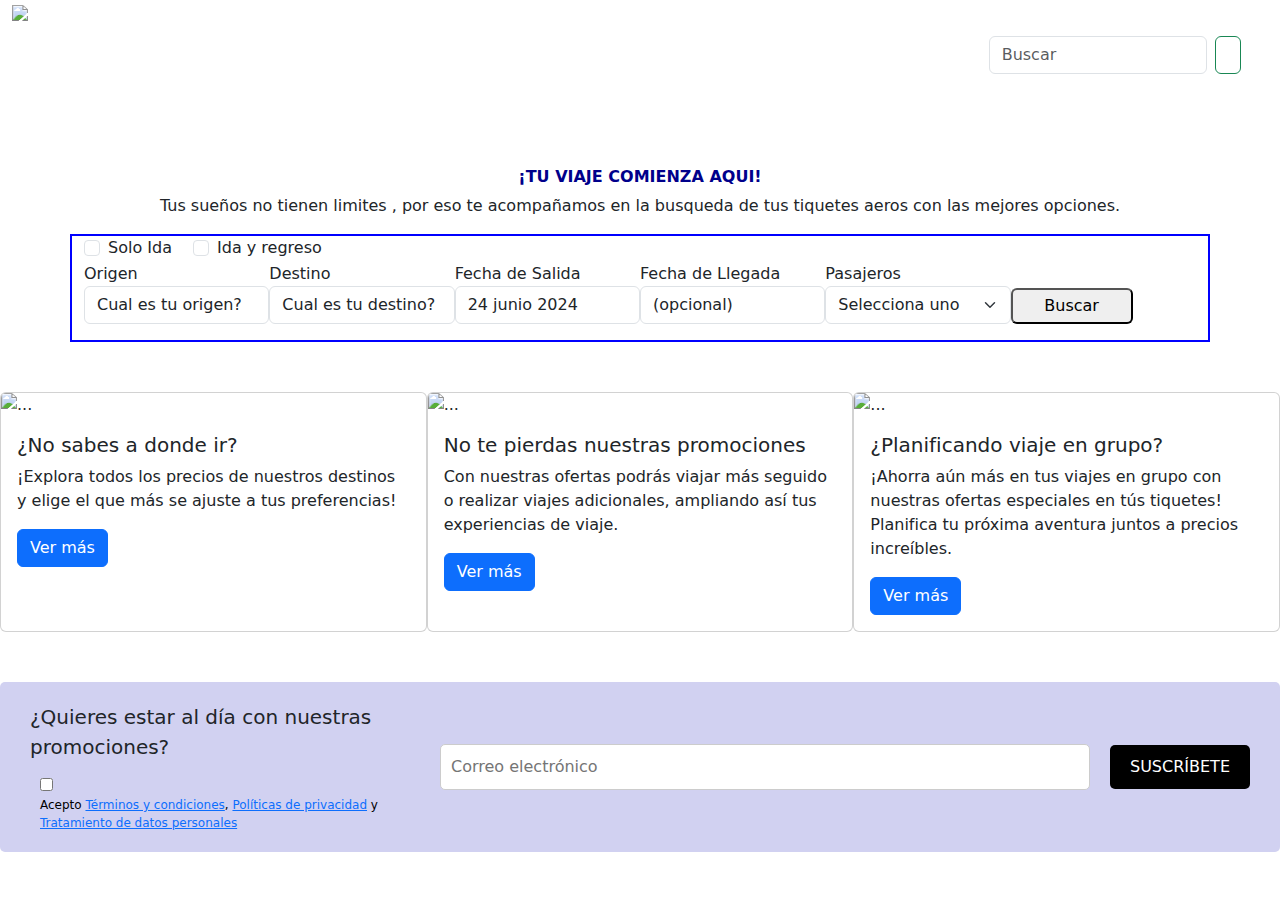
==== index.html @ 4f11251a "Merge branch 'main' of https://github.com/happytraveler-com/maquetaci-n" ====
<!DOCTYPE html>
<html lang="es">

<head>
    <meta charset="UTF-8">
    <meta name="viewport" content="width=device-width, initial-scale=1.0">
    <title>HAPPY TRAVELER</title>

    <!--link de los estilos-->
    <link rel="stylesheet" href="/css/style.css">

    <!--link de las librerias-->
    <!--Bootstrap-->
    <link href="https://cdn.jsdelivr.net/npm/bootstrap@5.3.3/dist/css/bootstrap.min.css" rel="stylesheet" integrity="sha384-QWTKZyjpPEjISv5WaRU9OFeRpok6YctnYmDr5pNlyT2bRjXh0JMhjY6hW+ALEwIH" crossorigin="anonymous">
    

</head>

<body>
    <!--inicio de banner Andrew-->
    <div class="container-fluid">
        <header>
            <div class="row  bgg-image">
                <div class="col-4">
                    <img src="/images/logo.jpeg" class="imgedit">
                </div>
                <div class="col-8">
                    <form class="d-flex form2-edit">
                        <input class="form-control me-sm-2 " type="text" placeholder="Buscar" />
                        <button class="btn btn-outline-success  my-2 my-sm-0" type="submit">
                            <i class="fa-solid fa-magnifying-glass btn-edit2"></i>
                        </button>
                    </form>
                    <nav class="navbar navbar-expand-sm navbar-dark ">
                         <div class="collapse navbar-collapse  form-edit3   " id="collapsibleNavId">
                            <ul class="navbar-nav me-auto mt-2 mt-lg-0">
                                <li class="nav-item linktext-edit ">
                                    <a class="nav-link   active" href="index.html">Inicio</a>
                                    
                                </li>
                                <li class="nav-item linktext-edit">
                                    <a class="nav-link " href="#">Contactanos</a>
                                    
                                </li>
                                <li class="nav-item linktext-edit">
                                    <a class="nav-link " href="#">Quienes somos?</a>
                                    
                                </li>
                                <li class="nav-item dropdown">
                                    <a class="nav-link dropdown-toggle   " href="#" id="dropdownId"
                                        data-bs-toggle="dropdown" aria-haspopup="true"
                                        aria-expanded="false" style="color: white;">Iniciar Sesion</a>
                                    <div class="dropdown-menu" aria-labelledby="dropdownId">
                                        <a class="dropdown-item" href="#">Iniciar</a>
                                        <a class="dropdown-item" href="#">Crear cuenta</a>
                                    </div>
                                </li>
                            </ul>
                            </div>
                    </nav>
                 </div>
             </div>
            </header>
            <div class="row text-center">
                <div class="col-12">
                    <h6 class="edit">¡TU VIAJE COMIENZA AQUI!</h3>
                        <p>Tus sueños no tienen limites , por eso te acompañamos en la busqueda de tus tiquetes aeros
                            con las mejores opciones.
                        </p>
            </div>
            </div>
            <div class="container">
                <div class="row bg-boxes">
                    <div class="col-12  ">
                        <div class="form-check form-check-inline">
                            <input id="my-input" class="form-check-input" type="checkbox" name="" value="true">
                            <label for="my-input" class="form-check-label">Solo Ida</label>
                            </div>
                            <div class="form-check form-check-inline">
                                <input id="my-input" class="form-check-input" type="checkbox" name="" value="true">
                                <label for="my-input" class="form-check-label">Ida y regreso</label>
                                </div>
                                  
                                   <div class="form-edit">
                                    <div class="form-group  col-2">
                                        <label for="my-select">Origen</label>
                                        <select id="my-select" class="form-control" name="">
                                            <option>Cual es tu origen?</option>
                                            <option>Bogota</option>
                                            <option>Medellin</option>
    
                                        </select>
                                    </div>
                                    <div class="form-group  col-2">
                                        <label for="my-select">Destino</label>
                                        <select id="my-select" class="form-control" name="">
                                            <option>Cual es tu destino?</option>
                                            <option>New York</option>
                                            <option>Spain</option>
                                            <option>Moscu</option>
                                        </select>
                                    </div>
                                    <div class="form-group  col-2">
                                        <label for="my-select">Fecha de Salida</label>
                                           <select id="my-select" class="form-control" name="">
                                               <option>24 junio 2024</option>
                                             </select>
                                       </div>
                                       <div class="form-group  col-2">
                                           <label for="my-select">Fecha de Llegada</label>
                                           <select id="my-select" class="form-control" name="">
                                               <option>(opcional)</option>         
                                           </select>
                                       </div>
                   
                                   
                                   
                                      <div class="mb-3 col-sm-2">  
                                        <label for="" class="form-group">Pasajeros</label>
                                        <select
                                            class="form-select"
                                            name=""
                                            id=""
                                        >
                                            <option selected>Selecciona uno</option>
                                            <option value="">2</option>
                                            <option value="">3</option>
                                            <option value="">4</option>
                                        </select>
                                      </div>
                                      
                                       <button type="submit" class="btn-primary btn-edit"> Buscar </button>
                                      


                                   </div>
                                    
                                 
                                
                                
                                 
                            </div>
                </div>
                
                   
                        
                        
                 
                
                
            </div>
              
            
           
    </div>

  


    
    <!--Fin de banner Andrew-->





    


    <!--cards de promos -->
    <div class="promos_cards d-flex justify-content-center" >
        <div class="card" style="width: 30rem;">
            <img src="images/indecisos.jpg" class="card-img-top" alt="...">
            <div class="card-body">
              <h5 class="card-title">¿No sabes a donde ir?</h5>
              <p class="card-text">¡Explora todos los precios de nuestros destinos y elige el que más se ajuste a tus preferencias!</p>
              <a href="#" class="btn btn-primary">Ver más</a>
            </div>
            
        </div>
        <div class="card" style="width: 30rem;">
            <img src="images/promos.jpg" class="card-img-top" alt="...">
            <div class="card-body">
              <h5 class="card-title">No te pierdas nuestras promociones</h5>
              <p class="card-text">Con nuestras ofertas podrás viajar más seguido o realizar viajes adicionales, ampliando así tus experiencias de viaje.</p>
              <a href="#" class="btn btn-primary">Ver más</a>
            </div>
        </div>
        <div class="card"  style="width: 30rem;">
            <img src="images/grupos.jpg" class="card-img-top" alt="...">
            <div class="card-body">
              <h5 class="card-title">¿Planificando viaje en grupo?</h5>
              <p class="card-text">¡Ahorra aún más en tus viajes en grupo con nuestras ofertas especiales en tús tiquetes! Planifica tu próxima aventura juntos a precios increíbles.</p>
              <a href="#" class="btn btn-primary">Ver más</a>
            </div>
        </div>
    </div>
    <!--fin de cards promos-->

    <!--inicio de suscripción-->
    <div>
        <div class="subscription-container">
            <div>
                <p class="parrafo">¿Quieres estar al día con nuestras promociones?</p>
                <div class="terms">
                    <input type="checkbox" id="terms">
                    <label for="terms">Acepto <a href="#">Términos y condiciones</a>, <a href="#">Políticas de privacidad</a> y <a href="#">Tratamiento de datos personales</a></label>
                </div>
            </div>
            <div>
                <input type="email" placeholder="Correo electrónico">
            </div>
            <div>
                <button>SUSCRÍBETE</button>
            </div>
        </div>
        
    </div>
    <!--fin de suscripción-->













    
    





    <!--inicio de footer EVA-->
    <Footer>
        
    </Footer>
    <!--fin de footer EVA-->


    <!--inicio de archivos de JS-->
    <script src="/js/script.js"></script>
    <script src="https://cdn.jsdelivr.net/npm/bootstrap@5.3.3/dist/js/bootstrap.bundle.min.js" integrity="sha384-YvpcrYf0tY3lHB60NNkmXc5s9fDVZLESaAA55NDzOxhy9GkcIdslK1eN7N6jIeHz" crossorigin="anonymous"></script>

    <!--fin de archivos de JS-->
</body>

</html>
---- css/style.css ----
/*estilos del body Rudy*/
   
body{
        background-color: #BBCAFF;
    }
/*estilos del body Rudy*/

/*estilos de las promociones y suscripciones Rudy*/
.promos_cards{
    margin-top: 50px;
    margin-bottom: 10px;
}
.bgg-image {
    background-image: url(../images/bgfirstpartt.png);
    background-repeat: no-repeat;
    background-size: 100%;
    
    
}

.imgedit {
    max-width: 100%;
    height: 63%;
}

.edit {
    color: darkblue;
    font-weight: bolder;
    margin-top: 37px;
}

.form-edit {
 display: flex;
 flex-direction: row;
 
} 

.bg-boxes{
   background-color: rgb(255, 255, 255);
   border:  2px solid blue;
}

.btn-edit  {
    width: 122px;
    height: 36px;
    margin-top: 26px;
    border-radius: 6px;
}

.form2-edit {
    width: 252px;
    margin-left: 550px;
    margin-top: 36px;
}

.form-edit3 {
    margin-left: 332px;
}

.linktext-edit ::first-line{
    color: rgb(255, 255, 255);
}

.btn-edit2{
    color: white;
}



/*estilos del contenedor de suscripción Rudy*/
.subscription-container {
    background-color: #d1d1f1;
    padding: 20px;
    border-radius: 5px;
    display: flex;
    align-items: center;
    justify-content: space-between;
    width: 100%;
    margin-top: 50px;
    margin-bottom: 50px;
}
.subscription-container div {
    margin: 0 10px;
}
.parrafo{
    font-size: 20px;
}
.subscription-container input[type="email"] {
    padding: 10px;
    border: 1px solid #ccc;
    border-radius: 5px;
    width: 650px;
}
.subscription-container button {
    padding: 10px 20px;
    background-color: #000;
    color: #fff;
    border: none;
    border-radius: 5px;
    cursor: pointer;
}
.subscription-container button:hover {
    background-color: #444;
}
.terms {
    font-size: 12px;
    color: #000;
}
/*fin estilos del contenedor de suscripción Rudy*/
/*estilos de las promociones y suscripciones Rudy*/
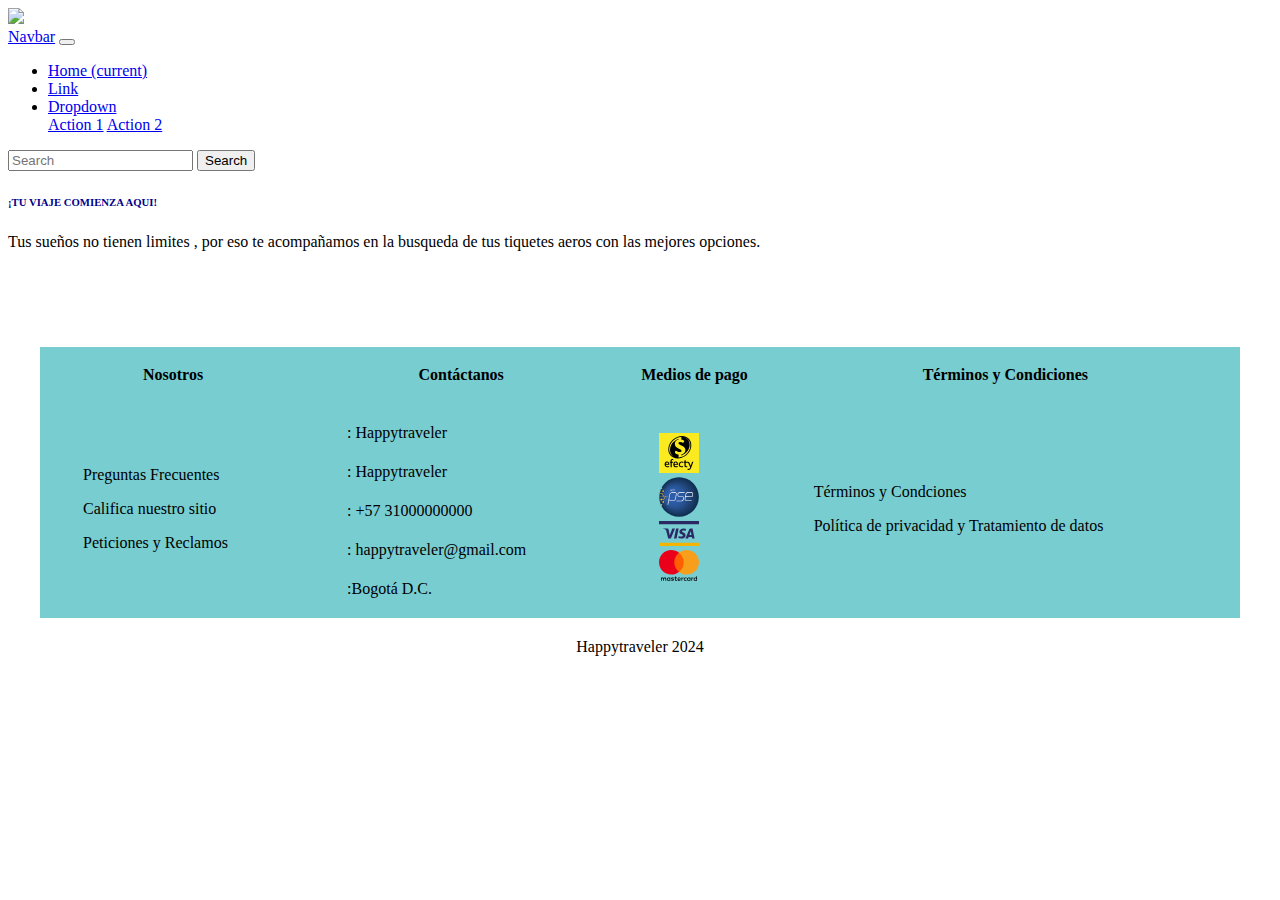
==== commit 02806711: "creacion del footer" ====
--- a/index.html
+++ b/index.html
@@ -7,13 +7,17 @@
     <title>HAPPY TRAVELER</title>
 
     <!--link de los estilos-->
-    <link rel="stylesheet" href="/css/style.css">
+    <link rel="stylesheet" href="./css/style.css">
+   
 
     <!--link de las librerias-->
-    <!--Bootstrap-->
-    <link href="https://cdn.jsdelivr.net/npm/bootstrap@5.3.3/dist/css/bootstrap.min.css" rel="stylesheet" integrity="sha384-QWTKZyjpPEjISv5WaRU9OFeRpok6YctnYmDr5pNlyT2bRjXh0JMhjY6hW+ALEwIH" crossorigin="anonymous">
-    
-
+    <link href="https://cdn.jsdelivr.net/npm/bootstrap@5.0.2/dist/css/bootstrap.min.css" rel="stylesheet"
+        integrity="sha384-EVSTQN3/azprG1Anm3QDgpJLIm9Nao0Yz1ztcQTwFspd3yD65VohhpuuCOmLASjC" crossorigin="anonymous">
+    <script src="https://cdn.jsdelivr.net/npm/bootstrap@5.0.2/dist/js/bootstrap.bundle.min.js"
+        integrity="sha384-MrcW6ZMFYlzcLA8Nl+NtUVF0sA7MsXsP1UyJoMp4YLEuNSfAP+JcXn/tWtIaxVXM"
+        crossorigin="anonymous">
+    </script>
+    <script src="https://kit.fontawesome.com/4c67889bee.js" crossorigin="anonymous"></script>
 </head>
 
 <body>
@@ -25,38 +29,38 @@
                     <img src="/images/logo.jpeg" class="imgedit">
                 </div>
                 <div class="col-8">
-                    <form class="d-flex form2-edit">
-                        <input class="form-control me-sm-2 " type="text" placeholder="Buscar" />
-                        <button class="btn btn-outline-success  my-2 my-sm-0" type="submit">
-                            <i class="fa-solid fa-magnifying-glass btn-edit2"></i>
-                        </button>
-                    </form>
-                    <nav class="navbar navbar-expand-sm navbar-dark ">
-                         <div class="collapse navbar-collapse  form-edit3   " id="collapsibleNavId">
+                    <nav class="navbar navbar-expand-sm navbar-dark" style=`
+                        background-color: $ {3: #e3f2fd;}`>
+                        <a class="navbar-brand" href="#">Navbar</a>
+                        <button class="navbar-toggler d-lg-none" type="button" data-bs-toggle="collapse"
+                            data-bs-target="#collapsibleNavId" aria-controls="collapsibleNavId" aria-expanded="false"
+                            aria-label="Toggle navigation"></button>
+                        <div class="collapse navbar-collapse" id="collapsibleNavId">
                             <ul class="navbar-nav me-auto mt-2 mt-lg-0">
-                                <li class="nav-item linktext-edit ">
-                                    <a class="nav-link   active" href="index.html">Inicio</a>
-                                    
+                                <li class="nav-item">
+                                    <a class="nav-link active" href="#" aria-current="page">Home <span
+                                            class="visually-hidden">(current)</span></a>
                                 </li>
-                                <li class="nav-item linktext-edit">
-                                    <a class="nav-link " href="#">Contactanos</a>
-                                    
-                                </li>
-                                <li class="nav-item linktext-edit">
-                                    <a class="nav-link " href="#">Quienes somos?</a>
-                                    
+                                <li class="nav-item">
+                                    <a class="nav-link" href="#">Link</a>
                                 </li>
                                 <li class="nav-item dropdown">
-                                    <a class="nav-link dropdown-toggle   " href="#" id="dropdownId"
+                                    <a class="nav-link dropdown-toggle" href="#" id="dropdownId"
                                         data-bs-toggle="dropdown" aria-haspopup="true"
-                                        aria-expanded="false" style="color: white;">Iniciar Sesion</a>
+                                        aria-expanded="false">Dropdown</a>
                                     <div class="dropdown-menu" aria-labelledby="dropdownId">
-                                        <a class="dropdown-item" href="#">Iniciar</a>
-                                        <a class="dropdown-item" href="#">Crear cuenta</a>
+                                        <a class="dropdown-item" href="#">Action 1</a>
+                                        <a class="dropdown-item" href="#">Action 2</a>
                                     </div>
                                 </li>
                             </ul>
-                            </div>
+                            <form class="d-flex my-2 my-lg-0">
+                                <input class="form-control me-sm-2" type="text" placeholder="Search" />
+                                <button class="btn btn-outline-success my-2 my-sm-0" type="submit">
+                                    Search
+                                </button>
+                            </form>
+                        </div>
                     </nav>
                  </div>
              </div>
@@ -67,96 +71,16 @@
                         <p>Tus sueños no tienen limites , por eso te acompañamos en la busqueda de tus tiquetes aeros
                             con las mejores opciones.
                         </p>
+                </div>
             </div>
+            <div class="row">
+                <div class="col-5">
+
+                </div>
+                <div class="col-4"></div>
+                <div class="col-3"></div>
             </div>
-            <div class="container">
-                <div class="row bg-boxes">
-                    <div class="col-12  ">
-                        <div class="form-check form-check-inline">
-                            <input id="my-input" class="form-check-input" type="checkbox" name="" value="true">
-                            <label for="my-input" class="form-check-label">Solo Ida</label>
-                            </div>
-                            <div class="form-check form-check-inline">
-                                <input id="my-input" class="form-check-input" type="checkbox" name="" value="true">
-                                <label for="my-input" class="form-check-label">Ida y regreso</label>
-                                </div>
-                                  
-                                   <div class="form-edit">
-                                    <div class="form-group  col-2">
-                                        <label for="my-select">Origen</label>
-                                        <select id="my-select" class="form-control" name="">
-                                            <option>Cual es tu origen?</option>
-                                            <option>Bogota</option>
-                                            <option>Medellin</option>
-    
-                                        </select>
-                                    </div>
-                                    <div class="form-group  col-2">
-                                        <label for="my-select">Destino</label>
-                                        <select id="my-select" class="form-control" name="">
-                                            <option>Cual es tu destino?</option>
-                                            <option>New York</option>
-                                            <option>Spain</option>
-                                            <option>Moscu</option>
-                                        </select>
-                                    </div>
-                                    <div class="form-group  col-2">
-                                        <label for="my-select">Fecha de Salida</label>
-                                           <select id="my-select" class="form-control" name="">
-                                               <option>24 junio 2024</option>
-                                             </select>
-                                       </div>
-                                       <div class="form-group  col-2">
-                                           <label for="my-select">Fecha de Llegada</label>
-                                           <select id="my-select" class="form-control" name="">
-                                               <option>(opcional)</option>         
-                                           </select>
-                                       </div>
-                   
-                                   
-                                   
-                                      <div class="mb-3 col-sm-2">  
-                                        <label for="" class="form-group">Pasajeros</label>
-                                        <select
-                                            class="form-select"
-                                            name=""
-                                            id=""
-                                        >
-                                            <option selected>Selecciona uno</option>
-                                            <option value="">2</option>
-                                            <option value="">3</option>
-                                            <option value="">4</option>
-                                        </select>
-                                      </div>
-                                      
-                                       <button type="submit" class="btn-primary btn-edit"> Buscar </button>
-                                      
-
-
-                                   </div>
-                                    
-                                 
-                                
-                                
-                                 
-                            </div>
-                </div>
-                
-                   
-                        
-                        
-                 
-                
-                
-            </div>
-              
-            
-           
     </div>
-
-  
-
-
     
     <!--Fin de banner Andrew-->
 
@@ -164,89 +88,89 @@
 
 
 
-    
+    <!--inicio sección cuerpo de proyecto de Rudy-->
+    <div>
+        
 
-
-    <!--cards de promos -->
-    <div class="promos_cards d-flex justify-content-center" >
-        <div class="card" style="width: 30rem;">
-            <img src="images/indecisos.jpg" class="card-img-top" alt="...">
-            <div class="card-body">
-              <h5 class="card-title">¿No sabes a donde ir?</h5>
-              <p class="card-text">¡Explora todos los precios de nuestros destinos y elige el que más se ajuste a tus preferencias!</p>
-              <a href="#" class="btn btn-primary">Ver más</a>
-            </div>
-            
-        </div>
-        <div class="card" style="width: 30rem;">
-            <img src="images/promos.jpg" class="card-img-top" alt="...">
-            <div class="card-body">
-              <h5 class="card-title">No te pierdas nuestras promociones</h5>
-              <p class="card-text">Con nuestras ofertas podrás viajar más seguido o realizar viajes adicionales, ampliando así tus experiencias de viaje.</p>
-              <a href="#" class="btn btn-primary">Ver más</a>
-            </div>
-        </div>
-        <div class="card"  style="width: 30rem;">
-            <img src="images/grupos.jpg" class="card-img-top" alt="...">
-            <div class="card-body">
-              <h5 class="card-title">¿Planificando viaje en grupo?</h5>
-              <p class="card-text">¡Ahorra aún más en tus viajes en grupo con nuestras ofertas especiales en tús tiquetes! Planifica tu próxima aventura juntos a precios increíbles.</p>
-              <a href="#" class="btn btn-primary">Ver más</a>
-            </div>
-        </div>
     </div>
-    <!--fin de cards promos-->
-
-    <!--inicio de suscripción-->
-    <div>
-        <div class="subscription-container">
-            <div>
-                <p class="parrafo">¿Quieres estar al día con nuestras promociones?</p>
-                <div class="terms">
-                    <input type="checkbox" id="terms">
-                    <label for="terms">Acepto <a href="#">Términos y condiciones</a>, <a href="#">Políticas de privacidad</a> y <a href="#">Tratamiento de datos personales</a></label>
-                </div>
-            </div>
-            <div>
-                <input type="email" placeholder="Correo electrónico">
-            </div>
-            <div>
-                <button>SUSCRÍBETE</button>
-            </div>
-        </div>
-        
-    </div>
-    <!--fin de suscripción-->
+    <!--fin de sección cuerpo de proyecto de Rudy-->
 
 
 
 
 
+    <!--inicio de footer EVANGELINA-->
+    <footer class="footer">
+
+            <div class="container">
+                              
+                <table class="footer-table" style="width: 100%;">
+                   <tr>
+                        <th><p>Nosotros</p></th>
+                        <th><p>Contáctanos </p></th>                        
+                        <th><p>Medios de pago</p></th>
+                        <th><p>Términos y Condiciones</p></th>
+                   </tr>
+
+                        <td>
+                             <ul type="none">
+                                <li><p> Preguntas Frecuentes</p></li>
+                                 <li><p> Califica nuestro sitio</p></li>
+                                 <li></li> Peticiones y Reclamos</p></li>
+                                <li></li>
+                            </ul>
+                        </td>
 
 
+                        <td> 
+                        <ul type="none">
+                                <li><p><i class="fa-brands fa-square-instagram"></i>: Happytraveler</p></li>
+                                <li><p><i class="fa-brands fa-square-facebook"></i>: Happytraveler</p></li>
+                                <li><p><i class="fa-brands fa-square-whatsapp"></i>: +57 31000000000</p></li>
+                                <li><p><i class="fa-solid fa-envelope"></i>: happytraveler@gmail.com</p></li>
+                                <i class="fa-sharp fa-solid fa-location-dot"></i>:Bogotá D.C.</p></i>         
+                                <li></li>                                
+                        </ul>
+                        </td>
 
+                       
+                        <td>
+                            <ul type="none">
+                                <li> <img src="./images/efecty.svg" width="40px" class="payment-img" id="efecty"></li>
+                                <li> <img src="./images/pse.svg" width="40px" class="payment-img" id="pse" ></li>
+                                <li> <img src="./images/visa.svg" width="40px" class="payment-img" id="visa" ></li>
+                                <li> <img src="./images/mastercard.svg" width="40px" class="payment-img"  id="mastercard"></li>
+                            </ul>
+                        </td>
 
+                        <td>
+                            <ul type="none">
+                               <li><p> Términos y Condciones </p></li>
+                                <li><p> Política de privacidad y Tratamiento de datos</p></li>                                                                                         
+                           </ul>
+                       </td>
 
+                    </tr>
+                </table>
+                    
+                
+            </div>
+            <div class="copyright">
+                <p><i class="fa fa-copyright"></i>Happytraveler 2024</p>
+            </div>  
 
-
+               
+    </footer> 
+    
+    
+        
 
     
-    
-
-
-
-
-
-    <!--inicio de footer EVA-->
-    <Footer>
-        
-    </Footer>
-    <!--fin de footer EVA-->
+    <!--fin de footer EVANGELINA-->
 
 
     <!--inicio de archivos de JS-->
     <script src="/js/script.js"></script>
-    <script src="https://cdn.jsdelivr.net/npm/bootstrap@5.3.3/dist/js/bootstrap.bundle.min.js" integrity="sha384-YvpcrYf0tY3lHB60NNkmXc5s9fDVZLESaAA55NDzOxhy9GkcIdslK1eN7N6jIeHz" crossorigin="anonymous"></script>
 
     <!--fin de archivos de JS-->
 </body>
--- a/css/style.css
+++ b/css/style.css
@@ -1,15 +1,3 @@
-/*estilos del body Rudy*/
-   
-body{
-        background-color: #BBCAFF;
-    }
-/*estilos del body Rudy*/
-
-/*estilos de las promociones y suscripciones Rudy*/
-.promos_cards{
-    margin-top: 50px;
-    margin-bottom: 10px;
-}
 .bgg-image {
     background-image: url(../images/bgfirstpartt.png);
     background-repeat: no-repeat;
@@ -26,85 +14,57 @@
 .edit {
     color: darkblue;
     font-weight: bolder;
-    margin-top: 37px;
 }
 
-.form-edit {
- display: flex;
- flex-direction: row;
- 
-} 
+/* footer de EVA*/
+.container{
+    max-width: 1200px;
+    margin: 0 auto;
+    background-color: #78CDD1;
 
-.bg-boxes{
-   background-color: rgb(255, 255, 255);
-   border:  2px solid blue;
-}
-
-.btn-edit  {
-    width: 122px;
-    height: 36px;
-    margin-top: 26px;
-    border-radius: 6px;
-}
-
-.form2-edit {
-    width: 252px;
-    margin-left: 550px;
-    margin-top: 36px;
-}
-
-.form-edit3 {
-    margin-left: 332px;
-}
-
-.linktext-edit ::first-line{
-    color: rgb(255, 255, 255);
-}
-
-.btn-edit2{
-    color: white;
 }
 
 
 
-/*estilos del contenedor de suscripción Rudy*/
-.subscription-container {
-    background-color: #d1d1f1;
-    padding: 20px;
-    border-radius: 5px;
+
+
+
+
+footer{
+    padding: 80px 0;
+    
+}
+
+.type{
+    background-color: black;
+
+}
+
+.footer-row{
+    column-count: 3;
+    column-gap: 20px;
+    column-rule: 4px dotted gray;
     display: flex;
-    align-items: center;
-    justify-content: space-between;
-    width: 100%;
-    margin-top: 50px;
-    margin-bottom: 50px;
+    flex-wrap: wrap;
 }
-.subscription-container div {
-    margin: 0 10px;
+
+.footer-links{
+    width: 25%;
+    padding: 0 15px;
 }
-.parrafo{
+
+.footer-links h5{
+    color: black;
+    margin-bottom: 25%;
+    font-weight: 500;
+    display: inline-block;
+}
+
+.copyright{
+    background-color: white;
+    text-align: center;
+}
+
+i{
     font-size: 20px;
 }
-.subscription-container input[type="email"] {
-    padding: 10px;
-    border: 1px solid #ccc;
-    border-radius: 5px;
-    width: 650px;
-}
-.subscription-container button {
-    padding: 10px 20px;
-    background-color: #000;
-    color: #fff;
-    border: none;
-    border-radius: 5px;
-    cursor: pointer;
-}
-.subscription-container button:hover {
-    background-color: #444;
-}
-.terms {
-    font-size: 12px;
-    color: #000;
-}
-/*fin estilos del contenedor de suscripción Rudy*/
-/*estilos de las promociones y suscripciones Rudy*/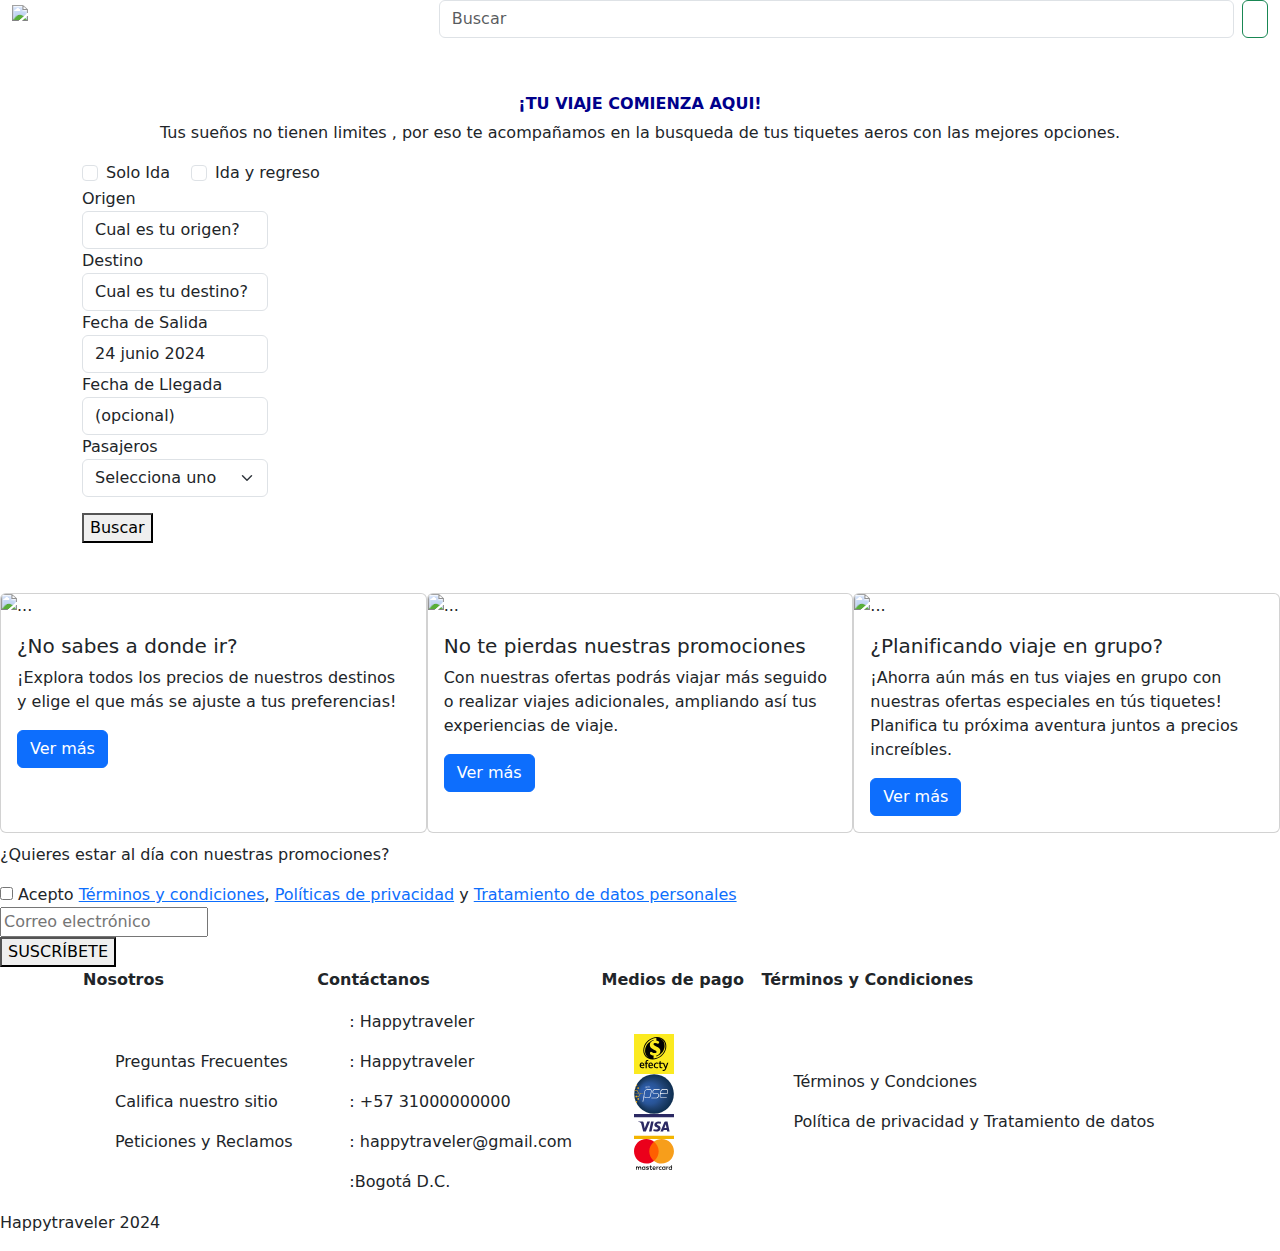
==== commit 1025e98c: "Merge branch 'EVA'" ====
--- a/index.html
+++ b/index.html
@@ -11,13 +11,10 @@
    
 
     <!--link de las librerias-->
-    <link href="https://cdn.jsdelivr.net/npm/bootstrap@5.0.2/dist/css/bootstrap.min.css" rel="stylesheet"
-        integrity="sha384-EVSTQN3/azprG1Anm3QDgpJLIm9Nao0Yz1ztcQTwFspd3yD65VohhpuuCOmLASjC" crossorigin="anonymous">
-    <script src="https://cdn.jsdelivr.net/npm/bootstrap@5.0.2/dist/js/bootstrap.bundle.min.js"
-        integrity="sha384-MrcW6ZMFYlzcLA8Nl+NtUVF0sA7MsXsP1UyJoMp4YLEuNSfAP+JcXn/tWtIaxVXM"
-        crossorigin="anonymous">
-    </script>
-    <script src="https://kit.fontawesome.com/4c67889bee.js" crossorigin="anonymous"></script>
+    <!--Bootstrap-->
+    <link href="https://cdn.jsdelivr.net/npm/bootstrap@5.3.3/dist/css/bootstrap.min.css" rel="stylesheet" integrity="sha384-QWTKZyjpPEjISv5WaRU9OFeRpok6YctnYmDr5pNlyT2bRjXh0JMhjY6hW+ALEwIH" crossorigin="anonymous">
+    
+
 </head>
 
 <body>
@@ -29,38 +26,38 @@
                     <img src="/images/logo.jpeg" class="imgedit">
                 </div>
                 <div class="col-8">
-                    <nav class="navbar navbar-expand-sm navbar-dark" style=`
-                        background-color: $ {3: #e3f2fd;}`>
-                        <a class="navbar-brand" href="#">Navbar</a>
-                        <button class="navbar-toggler d-lg-none" type="button" data-bs-toggle="collapse"
-                            data-bs-target="#collapsibleNavId" aria-controls="collapsibleNavId" aria-expanded="false"
-                            aria-label="Toggle navigation"></button>
-                        <div class="collapse navbar-collapse" id="collapsibleNavId">
+                    <form class="d-flex form2-edit">
+                        <input class="form-control me-sm-2 " type="text" placeholder="Buscar" />
+                        <button class="btn btn-outline-success  my-2 my-sm-0" type="submit">
+                            <i class="fa-solid fa-magnifying-glass btn-edit2"></i>
+                        </button>
+                    </form>
+                    <nav class="navbar navbar-expand-sm navbar-dark ">
+                         <div class="collapse navbar-collapse  form-edit3   " id="collapsibleNavId">
                             <ul class="navbar-nav me-auto mt-2 mt-lg-0">
-                                <li class="nav-item">
-                                    <a class="nav-link active" href="#" aria-current="page">Home <span
-                                            class="visually-hidden">(current)</span></a>
+                                <li class="nav-item linktext-edit ">
+                                    <a class="nav-link   active" href="index.html">Inicio</a>
+                                    
                                 </li>
-                                <li class="nav-item">
-                                    <a class="nav-link" href="#">Link</a>
+                                <li class="nav-item linktext-edit">
+                                    <a class="nav-link " href="#">Contactanos</a>
+                                    
+                                </li>
+                                <li class="nav-item linktext-edit">
+                                    <a class="nav-link " href="#">Quienes somos?</a>
+                                    
                                 </li>
                                 <li class="nav-item dropdown">
-                                    <a class="nav-link dropdown-toggle" href="#" id="dropdownId"
+                                    <a class="nav-link dropdown-toggle   " href="#" id="dropdownId"
                                         data-bs-toggle="dropdown" aria-haspopup="true"
-                                        aria-expanded="false">Dropdown</a>
+                                        aria-expanded="false" style="color: white;">Iniciar Sesion</a>
                                     <div class="dropdown-menu" aria-labelledby="dropdownId">
-                                        <a class="dropdown-item" href="#">Action 1</a>
-                                        <a class="dropdown-item" href="#">Action 2</a>
+                                        <a class="dropdown-item" href="#">Iniciar</a>
+                                        <a class="dropdown-item" href="#">Crear cuenta</a>
                                     </div>
                                 </li>
                             </ul>
-                            <form class="d-flex my-2 my-lg-0">
-                                <input class="form-control me-sm-2" type="text" placeholder="Search" />
-                                <button class="btn btn-outline-success my-2 my-sm-0" type="submit">
-                                    Search
-                                </button>
-                            </form>
-                        </div>
+                            </div>
                     </nav>
                  </div>
              </div>
@@ -71,29 +68,171 @@
                         <p>Tus sueños no tienen limites , por eso te acompañamos en la busqueda de tus tiquetes aeros
                             con las mejores opciones.
                         </p>
+            </div>
+            </div>
+            <div class="container">
+                <div class="row bg-boxes">
+                    <div class="col-12  ">
+                        <div class="form-check form-check-inline">
+                            <input id="my-input" class="form-check-input" type="checkbox" name="" value="true">
+                            <label for="my-input" class="form-check-label">Solo Ida</label>
+                            </div>
+                            <div class="form-check form-check-inline">
+                                <input id="my-input" class="form-check-input" type="checkbox" name="" value="true">
+                                <label for="my-input" class="form-check-label">Ida y regreso</label>
+                                </div>
+                                  
+                                   <div class="form-edit">
+                                    <div class="form-group  col-2">
+                                        <label for="my-select">Origen</label>
+                                        <select id="my-select" class="form-control" name="">
+                                            <option>Cual es tu origen?</option>
+                                            <option>Bogota</option>
+                                            <option>Medellin</option>
+    
+                                        </select>
+                                    </div>
+                                    <div class="form-group  col-2">
+                                        <label for="my-select">Destino</label>
+                                        <select id="my-select" class="form-control" name="">
+                                            <option>Cual es tu destino?</option>
+                                            <option>New York</option>
+                                            <option>Spain</option>
+                                            <option>Moscu</option>
+                                        </select>
+                                    </div>
+                                    <div class="form-group  col-2">
+                                        <label for="my-select">Fecha de Salida</label>
+                                           <select id="my-select" class="form-control" name="">
+                                               <option>24 junio 2024</option>
+                                             </select>
+                                       </div>
+                                       <div class="form-group  col-2">
+                                           <label for="my-select">Fecha de Llegada</label>
+                                           <select id="my-select" class="form-control" name="">
+                                               <option>(opcional)</option>         
+                                           </select>
+                                       </div>
+                   
+                                   
+                                   
+                                      <div class="mb-3 col-sm-2">  
+                                        <label for="" class="form-group">Pasajeros</label>
+                                        <select
+                                            class="form-select"
+                                            name=""
+                                            id=""
+                                        >
+                                            <option selected>Selecciona uno</option>
+                                            <option value="">2</option>
+                                            <option value="">3</option>
+                                            <option value="">4</option>
+                                        </select>
+                                      </div>
+                                      
+                                       <button type="submit" class="btn-primary btn-edit"> Buscar </button>
+                                      
+
+
+                                   </div>
+                                    
+                                 
+                                
+                                
+                                 
+                            </div>
                 </div>
-            </div>
-            <div class="row">
-                <div class="col-5">
-
+                
+                   
+                        
+                        
+                 
+                
+                
+            </div>
+              
+            
+           
+    </div>
+
+  
+
+
+    
+    <!--Fin de banner Andrew-->
+
+
+
+
+
+    
+
+
+    <!--cards de promos -->
+    <div class="promos_cards d-flex justify-content-center" >
+        <div class="card" style="width: 30rem;">
+            <img src="images/indecisos.jpg" class="card-img-top" alt="...">
+            <div class="card-body">
+              <h5 class="card-title">¿No sabes a donde ir?</h5>
+              <p class="card-text">¡Explora todos los precios de nuestros destinos y elige el que más se ajuste a tus preferencias!</p>
+              <a href="#" class="btn btn-primary">Ver más</a>
+            </div>
+            
+        </div>
+        <div class="card" style="width: 30rem;">
+            <img src="images/promos.jpg" class="card-img-top" alt="...">
+            <div class="card-body">
+              <h5 class="card-title">No te pierdas nuestras promociones</h5>
+              <p class="card-text">Con nuestras ofertas podrás viajar más seguido o realizar viajes adicionales, ampliando así tus experiencias de viaje.</p>
+              <a href="#" class="btn btn-primary">Ver más</a>
+            </div>
+        </div>
+        <div class="card"  style="width: 30rem;">
+            <img src="images/grupos.jpg" class="card-img-top" alt="...">
+            <div class="card-body">
+              <h5 class="card-title">¿Planificando viaje en grupo?</h5>
+              <p class="card-text">¡Ahorra aún más en tus viajes en grupo con nuestras ofertas especiales en tús tiquetes! Planifica tu próxima aventura juntos a precios increíbles.</p>
+              <a href="#" class="btn btn-primary">Ver más</a>
+            </div>
+        </div>
+    </div>
+    <!--fin de cards promos-->
+
+    <!--inicio de suscripción-->
+    <div>
+        <div class="subscription-container">
+            <div>
+                <p class="parrafo">¿Quieres estar al día con nuestras promociones?</p>
+                <div class="terms">
+                    <input type="checkbox" id="terms">
+                    <label for="terms">Acepto <a href="#">Términos y condiciones</a>, <a href="#">Políticas de privacidad</a> y <a href="#">Tratamiento de datos personales</a></label>
                 </div>
-                <div class="col-4"></div>
-                <div class="col-3"></div>
-            </div>
+            </div>
+            <div>
+                <input type="email" placeholder="Correo electrónico">
+            </div>
+            <div>
+                <button>SUSCRÍBETE</button>
+            </div>
+        </div>
+        
     </div>
-    
-    <!--Fin de banner Andrew-->
-
-
-
-
-
-    <!--inicio sección cuerpo de proyecto de Rudy-->
-    <div>
-        
-
-    </div>
-    <!--fin de sección cuerpo de proyecto de Rudy-->
+    <!--fin de suscripción-->
+
+
+
+
+
+
+
+
+
+
+
+
+
+    
+    
 
 
 
@@ -171,6 +310,7 @@
 
     <!--inicio de archivos de JS-->
     <script src="/js/script.js"></script>
+    <script src="https://cdn.jsdelivr.net/npm/bootstrap@5.3.3/dist/js/bootstrap.bundle.min.js" integrity="sha384-YvpcrYf0tY3lHB60NNkmXc5s9fDVZLESaAA55NDzOxhy9GkcIdslK1eN7N6jIeHz" crossorigin="anonymous"></script>
 
     <!--fin de archivos de JS-->
 </body>
--- a/css/style.css
+++ b/css/style.css
@@ -1,3 +1,15 @@
+/*estilos del body Rudy*/
+   
+body{
+        background-color: #BBCAFF;
+    }
+/*estilos del body Rudy*/
+
+/*estilos de las promociones y suscripciones Rudy*/
+.promos_cards{
+    margin-top: 50px;
+    margin-bottom: 10px;
+}
 .bgg-image {
     background-image: url(../images/bgfirstpartt.png);
     background-repeat: no-repeat;
@@ -14,57 +26,4 @@
 .edit {
     color: darkblue;
     font-weight: bolder;
-}
-
-/* footer de EVA*/
-.container{
-    max-width: 1200px;
-    margin: 0 auto;
-    background-color: #78CDD1;
-
-}
-
-
-
-
-
-
-
-footer{
-    padding: 80px 0;
-    
-}
-
-.type{
-    background-color: black;
-
-}
-
-.footer-row{
-    column-count: 3;
-    column-gap: 20px;
-    column-rule: 4px dotted gray;
-    display: flex;
-    flex-wrap: wrap;
-}
-
-.footer-links{
-    width: 25%;
-    padding: 0 15px;
-}
-
-.footer-links h5{
-    color: black;
-    margin-bottom: 25%;
-    font-weight: 500;
-    display: inline-block;
-}
-
-.copyright{
-    background-color: white;
-    text-align: center;
-}
-
-i{
-    font-size: 20px;
-}
+}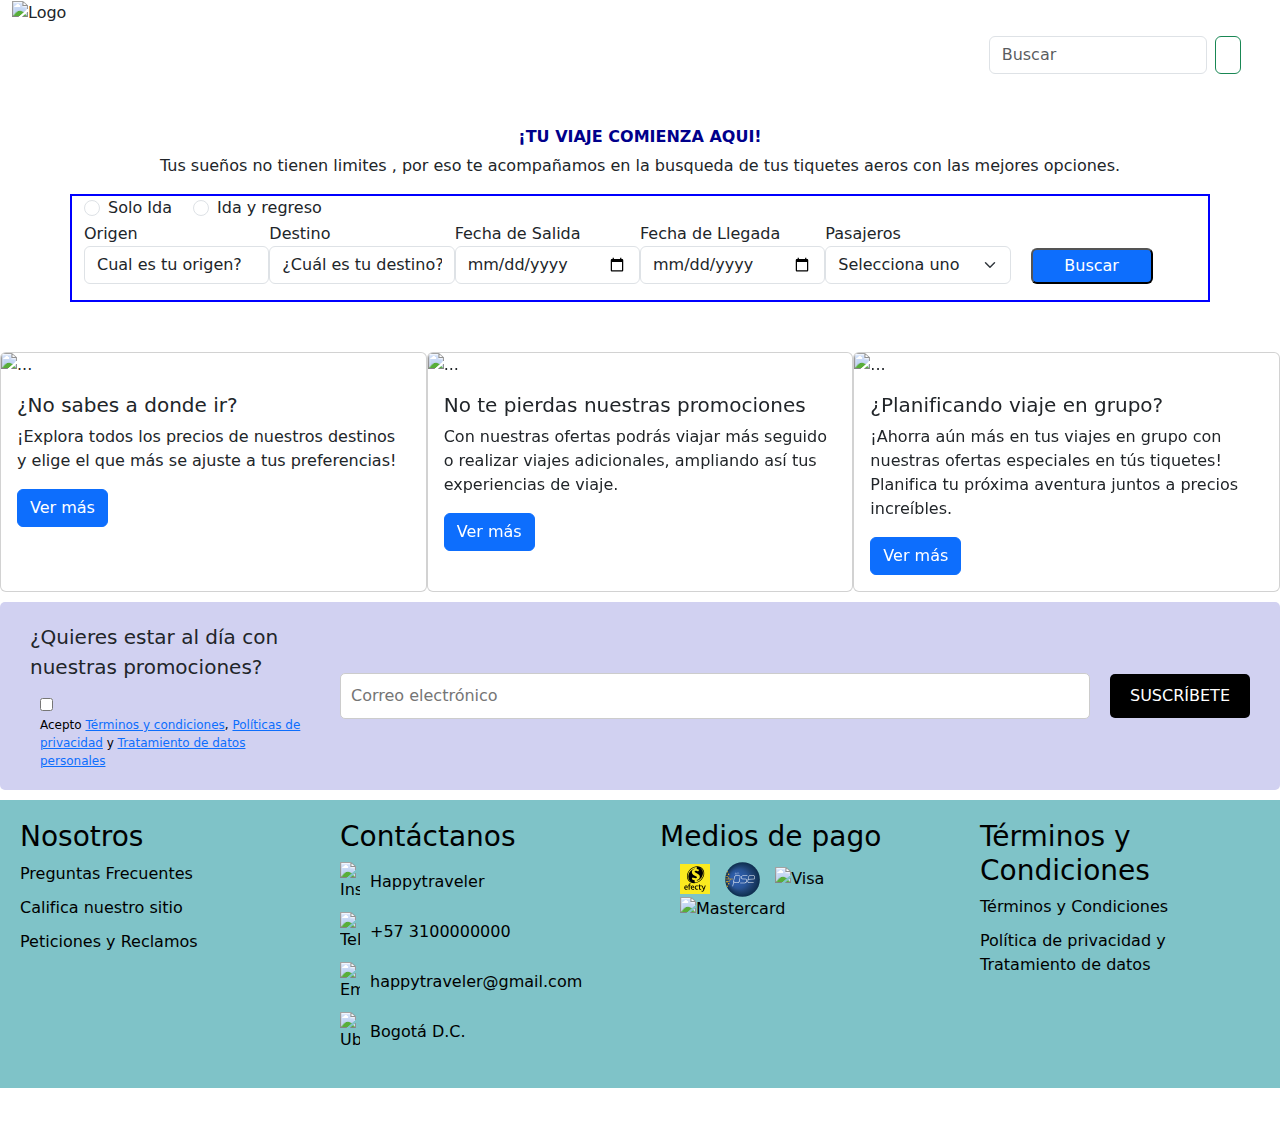
==== commit 22582fbf: "arreglo de detalles y funcionalidad de un boton de ida y regreso" ====
--- a/index.html
+++ b/index.html
@@ -19,156 +19,124 @@
 
 <body>
     <!--inicio de banner Andrew-->
-    <div class="container-fluid">
-        <header>
-            <div class="row  bgg-image">
-                <div class="col-4">
-                    <img src="/images/logo.jpeg" class="imgedit">
+    <div class="container-fluid">  
+        <header>  
+            <div class="row bgg-image">  
+                <div class="col-4">  
+                    <img src="/images/logo.jpeg" class="imgedit" alt="Logo">  
+                </div>  
+                <div class="col-8">  
+                    <form class="d-flex form2-edit">  
+                        <input class="form-control me-sm-2" type="text" placeholder="Buscar">  
+                        <button class="btn btn-outline-success my-2 my-sm-0" type="submit">  
+                            <i class="fa-solid fa-magnifying-glass btn-edit2"></i>  
+                        </button>  
+                    </form>  
+                    <nav class="navbar navbar-expand-sm navbar-dark">  
+                        <button class="navbar-toggler" type="button" data-bs-toggle="collapse" data-bs-target="#collapsibleNavId" aria-controls="collapsibleNavId" aria-expanded="false" aria-label="Toggle navigation">  
+                            <span class="navbar-toggler-icon"></span>  
+                        </button>  
+                        <div class="collapse navbar-collapse" id="collapsibleNavId">  
+                            <ul class="Ru-menu navbar-nav me-auto mt-2 mt-lg-0">  
+                                <li class="nav-item linktext-edit">  
+                                    <a class="nav-link active" href="index.html">Inicio</a>  
+                                </li>  
+                                <li class="nav-item linktext-edit">  
+                                    <a class="nav-link active" href="ofertasDestinos.html">Ofertas y destinos</a>  
+                                </li>  
+                                <li class="nav-item linktext-edit">  
+                                    <a class="nav-link" href="reservasCheck-In.html">Reservas - Check-in</a>  
+                                </li>  
+                                <li class="nav-item linktext-edit">  
+                                    <a class="nav-link" href="nosotros.html">Nosotros</a>  
+                                </li>  
+                                <li class="nav-item linktext-edit">  
+                                    <a class="nav-link" href="miCuenta.html">Mi cuenta</a>  
+                                </li>  
+                            </ul>  
+                        </div>  
+                    </nav>  
+                </div>  
+            </div>  
+        </header>  
+    
+        <div class="row text-center">
+            <div class="col-12">
+                <h6 class="edit">¡TU VIAJE COMIENZA AQUI!</h6>
+                <p>Tus sueños no tienen limites , por eso te acompañamos en la busqueda de tus tiquetes aeros con las mejores opciones.</p>
+            </div>
+        </div>
+        <div class="container">
+            <div class="row bg-boxes" id="rowchange1">
+                <form action="">
+                <div class="col-12">
+                    <div class="form-check form-check-inline">
+                        <input id="my-input" class="form-check-input" type="radio" name="fechatipo" value="soloida">
+                        <label for="my-input" class="form-check-label">Solo Ida</label>
+                        </div>
+                    <div class="form-check form-check-inline">
+                        <input id="my-input" class="form-check-input" type="radio" name="fechatipo" value="idayregreso">
+                        <label for="my-input" class="form-check-label">Ida y regreso</label>
+                    </div>
+                              
+                    <div class="form-edit">
+                        <div class="form-group  col-2">
+                            <label for="my-select">Origen</label>
+                            <select id="my-select" class="form-control" name="">
+                                <option>Cual es tu origen?</option>
+                                <option>Bogota</option>
+                                <option>Medellin</option>
+                            </select>
+                        </div>
+                        <div class="form-group  col-2">
+                            <label for="my-select">Destino</label>
+                            <select id="my-select" class="form-control" name="">
+                                <option>¿Cuál es tu destino?</option>
+                                <option>Calí</option>
+                                <option>Santa Marta</option>
+                                <option>Barranquilla</option>
+                            </select>
+                       </div>
+                        <div class="form-group  col-2">
+                            <label for="my-select">Fecha de Salida</label>
+                            <input type="date" name="" id="fechaSalida" class="form-control">
+                        </div>
+                        <div class="form-group  col-2" id="fechaLlegadaDiv">
+                            <label for="my-select">Fecha de Llegada</label>
+                            <input type="date" name="" id=""  class="form-control">
+                        </div>
+                        <div class="mb-3 col-sm-2">  
+                            <label for="" class="form-group">Pasajeros</label>
+                            <select
+                                class="form-select"
+                                name=""
+                                id="">
+                                <option selected>Selecciona uno</option>
+                                <option value="">2</option>
+                                <option value="">3</option>
+                                <option value="">4</option>
+                            </select>
+                            
+                      </div>
+                      <button type="submit" class="btn-primary btn-edit "> Buscar </button>
+                             </div>
+                             
                 </div>
-                <div class="col-8">
-                    <form class="d-flex form2-edit">
-                        <input class="form-control me-sm-2 " type="text" placeholder="Buscar" />
-                        <button class="btn btn-outline-success  my-2 my-sm-0" type="submit">
-                            <i class="fa-solid fa-magnifying-glass btn-edit2"></i>
-                        </button>
-                    </form>
-                    <nav class="navbar navbar-expand-sm navbar-dark ">
-                         <div class="collapse navbar-collapse  form-edit3   " id="collapsibleNavId">
-                            <ul class="navbar-nav me-auto mt-2 mt-lg-0">
-                                <li class="nav-item linktext-edit ">
-                                    <a class="nav-link   active" href="index.html">Inicio</a>
-                                    
-                                </li>
-                                <li class="nav-item linktext-edit">
-                                    <a class="nav-link " href="#">Contactanos</a>
-                                    
-                                </li>
-                                <li class="nav-item linktext-edit">
-                                    <a class="nav-link " href="#">Quienes somos?</a>
-                                    
-                                </li>
-                                <li class="nav-item dropdown">
-                                    <a class="nav-link dropdown-toggle   " href="#" id="dropdownId"
-                                        data-bs-toggle="dropdown" aria-haspopup="true"
-                                        aria-expanded="false" style="color: white;">Iniciar Sesion</a>
-                                    <div class="dropdown-menu" aria-labelledby="dropdownId">
-                                        <a class="dropdown-item" href="#">Iniciar</a>
-                                        <a class="dropdown-item" href="#">Crear cuenta</a>
-                                    </div>
-                                </li>
-                            </ul>
-                            </div>
-                    </nav>
-                 </div>
-             </div>
-            </header>
-            <div class="row text-center">
-                <div class="col-12">
-                    <h6 class="edit">¡TU VIAJE COMIENZA AQUI!</h3>
-                        <p>Tus sueños no tienen limites , por eso te acompañamos en la busqueda de tus tiquetes aeros
-                            con las mejores opciones.
-                        </p>
-            </div>
-            </div>
-            <div class="container">
-                <div class="row bg-boxes">
-                    <div class="col-12  ">
-                        <div class="form-check form-check-inline">
-                            <input id="my-input" class="form-check-input" type="checkbox" name="" value="true">
-                            <label for="my-input" class="form-check-label">Solo Ida</label>
-                            </div>
-                            <div class="form-check form-check-inline">
-                                <input id="my-input" class="form-check-input" type="checkbox" name="" value="true">
-                                <label for="my-input" class="form-check-label">Ida y regreso</label>
-                                </div>
-                                  
-                                   <div class="form-edit">
-                                    <div class="form-group  col-2">
-                                        <label for="my-select">Origen</label>
-                                        <select id="my-select" class="form-control" name="">
-                                            <option>Cual es tu origen?</option>
-                                            <option>Bogota</option>
-                                            <option>Medellin</option>
-    
-                                        </select>
-                                    </div>
-                                    <div class="form-group  col-2">
-                                        <label for="my-select">Destino</label>
-                                        <select id="my-select" class="form-control" name="">
-                                            <option>Cual es tu destino?</option>
-                                            <option>New York</option>
-                                            <option>Spain</option>
-                                            <option>Moscu</option>
-                                        </select>
-                                    </div>
-                                    <div class="form-group  col-2">
-                                        <label for="my-select">Fecha de Salida</label>
-                                           <select id="my-select" class="form-control" name="">
-                                               <option>24 junio 2024</option>
-                                             </select>
-                                       </div>
-                                       <div class="form-group  col-2">
-                                           <label for="my-select">Fecha de Llegada</label>
-                                           <select id="my-select" class="form-control" name="">
-                                               <option>(opcional)</option>         
-                                           </select>
-                                       </div>
-                   
-                                   
-                                   
-                                      <div class="mb-3 col-sm-2">  
-                                        <label for="" class="form-group">Pasajeros</label>
-                                        <select
-                                            class="form-select"
-                                            name=""
-                                            id=""
-                                        >
-                                            <option selected>Selecciona uno</option>
-                                            <option value="">2</option>
-                                            <option value="">3</option>
-                                            <option value="">4</option>
-                                        </select>
-                                      </div>
-                                      
-                                       <button type="submit" class="btn-primary btn-edit"> Buscar </button>
-                                      
-
-
-                                   </div>
-                                    
-                                 
-                                
-                                
-                                 
-                            </div>
-                </div>
-                
-                   
-                        
-                        
-                 
-                
-                
-            </div>
-              
-            
-           
-    </div>
-
-  
-
-
-    
+                </form>
+            </div>
+        </div>
+    </div>
+          
+   
+       
+        
+    </div>
+
     <!--Fin de banner Andrew-->
 
 
 
-
-
-    
-
-
-    <!--cards de promos -->
+    <!--cards de promos Rudy -->
     <div class="promos_cards d-flex justify-content-center" >
         <div class="card" style="width: 30rem;">
             <img src="images/indecisos.jpg" class="card-img-top" alt="...">
@@ -217,89 +185,61 @@
         </div>
         
     </div>
-    <!--fin de suscripción-->
-
-
-
-
-
-
-
-
-
-
-
-
-
-    
-    
-
-
-
-
-
-    <!--inicio de footer EVANGELINA-->
+    <!--fin de suscripción Rudy-->
+
+ <!--inicio de footer EVANGELINA-->
+
     <footer class="footer">
-
-            <div class="container">
-                              
-                <table class="footer-table" style="width: 100%;">
-                   <tr>
-                        <th><p>Nosotros</p></th>
-                        <th><p>Contáctanos </p></th>                        
-                        <th><p>Medios de pago</p></th>
-                        <th><p>Términos y Condiciones</p></th>
-                   </tr>
-
-                        <td>
-                             <ul type="none">
-                                <li><p> Preguntas Frecuentes</p></li>
-                                 <li><p> Califica nuestro sitio</p></li>
-                                 <li></li> Peticiones y Reclamos</p></li>
-                                <li></li>
-                            </ul>
-                        </td>
-
-
-                        <td> 
-                        <ul type="none">
-                                <li><p><i class="fa-brands fa-square-instagram"></i>: Happytraveler</p></li>
-                                <li><p><i class="fa-brands fa-square-facebook"></i>: Happytraveler</p></li>
-                                <li><p><i class="fa-brands fa-square-whatsapp"></i>: +57 31000000000</p></li>
-                                <li><p><i class="fa-solid fa-envelope"></i>: happytraveler@gmail.com</p></li>
-                                <i class="fa-sharp fa-solid fa-location-dot"></i>:Bogotá D.C.</p></i>         
-                                <li></li>                                
-                        </ul>
-                        </td>
-
-                       
-                        <td>
-                            <ul type="none">
-                                <li> <img src="./images/efecty.svg" width="40px" class="payment-img" id="efecty"></li>
-                                <li> <img src="./images/pse.svg" width="40px" class="payment-img" id="pse" ></li>
-                                <li> <img src="./images/visa.svg" width="40px" class="payment-img" id="visa" ></li>
-                                <li> <img src="./images/mastercard.svg" width="40px" class="payment-img"  id="mastercard"></li>
-                            </ul>
-                        </td>
-
-                        <td>
-                            <ul type="none">
-                               <li><p> Términos y Condciones </p></li>
-                                <li><p> Política de privacidad y Tratamiento de datos</p></li>                                                                                         
-                           </ul>
-                       </td>
-
-                    </tr>
-                </table>
-                    
-                
-            </div>
-            <div class="copyright">
-                <p><i class="fa fa-copyright"></i>Happytraveler 2024</p>
-            </div>  
-
-               
-    </footer> 
+        <div>
+            <h3>Nosotros</h3>
+            <ul>
+                <li><a href="#">Preguntas Frecuentes</a></li>
+                <li><a href="#">Califica nuestro sitio</a></li>
+                <li><a href="#">Peticiones y Reclamos</a></li>
+            </ul>
+        </div>
+        <div>
+            <h3>Contáctanos</h3>
+            <ul>
+                <li class="contact-info">
+                    <img src="https://img.icons8.com/ios-filled/50/000000/instagram-new.png" alt="Instagram" width="20">
+                    <span>Happytraveler</span>
+                </li>
+                <li class="contact-info">
+                    <img src="https://img.icons8.com/ios-filled/50/000000/phone.png" alt="Teléfono" width="20">
+                    <span>+57 3100000000</span>
+                </li>
+                <li class="contact-info">
+                    <img src="https://img.icons8.com/ios-filled/50/000000/email.png" alt="Email" width="20">
+                    <span>happytraveler@gmail.com</span>
+                </li>
+                <li class="contact-info">
+                    <img src="https://img.icons8.com/ios-filled/50/000000/marker.png" alt="Ubicación" width="20">
+                    <span>Bogotá D.C.</span>
+                </li>
+            </ul>
+        </div>
+        <div>
+            <h3>Medios de pago</h3>
+            <div  class="payment-methods">
+                <img src="images/efecty.svg" alt="Efecty" width="30">
+                <img src="images/pse.svg" alt="PSE" width="35">
+                <img src="https://img.icons8.com/color/48/000000/visa.png" alt="Visa" width="40">
+                <img src="https://img.icons8.com/color/48/000000/mastercard.png" alt="Mastercard" width="40">
+            </div>
+        </div>
+        <div>
+            <h3>Términos y Condiciones</h3>
+            <ul>
+                <li><a href="#">Términos y Condiciones</a></li>
+                <li><a href="#">Política de privacidad y Tratamiento de datos</a></li>
+            </ul>
+        </div>
+        
+    </footer>
+    <div class="copyright">
+        <p><i class="fa fa-copyright"></i><strong>Happytraveler 2024</strong> </p>
+    </div>
     
     
         
@@ -309,8 +249,11 @@
 
 
     <!--inicio de archivos de JS-->
+    <script src="/js/app.js" defer></script>
     <script src="/js/script.js"></script>
     <script src="https://cdn.jsdelivr.net/npm/bootstrap@5.3.3/dist/js/bootstrap.bundle.min.js" integrity="sha384-YvpcrYf0tY3lHB60NNkmXc5s9fDVZLESaAA55NDzOxhy9GkcIdslK1eN7N6jIeHz" crossorigin="anonymous"></script>
+    <!--icnonos-->
+    <script src="https://kit.fontawesome.com/4c67889bee.js" crossorigin="anonymous"></script>
 
     <!--fin de archivos de JS-->
 </body>
--- a/css/style.css
+++ b/css/style.css
@@ -1,14 +1,7 @@
-/*estilos del body Rudy*/
-   
-body{
-        background-color: #BBCAFF;
-    }
-/*estilos del body Rudy*/
-
-/*estilos de las promociones y suscripciones Rudy*/
-.promos_cards{
-    margin-top: 50px;
-    margin-bottom: 10px;
+/*Estilos de Andrew*/
+body {
+    margin: 0;
+    padding: 0;
 }
 .bgg-image {
     background-image: url(../images/bgfirstpartt.png);
@@ -17,6 +10,12 @@
     
     
 }
+.Ru-menu {
+    position: fixed;
+    width: 100%;
+    
+    padding: 10px 0;
+}
 
 .imgedit {
     max-width: 100%;
@@ -26,4 +25,182 @@
 .edit {
     color: darkblue;
     font-weight: bolder;
-}+    margin-top: 37px;
+}
+
+.form-edit {
+ display: flex;
+ flex-direction: row;
+ 
+} 
+
+.bg-boxes{
+   background-color: rgb(255, 255, 255);
+   border:  2px solid blue;
+}
+
+.lalo15{
+    padding-left: 260px;
+             
+}
+
+.btn-edit  {
+    width: 122px;
+    height: 36px;
+    margin-top: 26px;
+    margin-left: 20px;
+    border-radius: 6px;
+}
+.btn-primary {
+    background-color:#0d6efd;
+    color: #fff;
+}
+
+.form2-edit {
+    width: 252px;
+    margin-left: 550px;
+    margin-top: 36px;
+}
+
+.form-edit3 {
+    margin-left: 332px;
+}
+
+.linktext-edit ::first-line{
+    color: rgb(255, 255, 255);
+}
+
+.btn-edit2{
+    color: white;
+}
+/*fin estilos Andrew*/
+   
+
+
+
+/*estilos de las promociones y suscripciones Rudy*/
+
+.promos_cards{
+    margin-top: 50px;
+    margin-bottom: 10px;
+}
+.bgg-image {
+    background-image: url(../images/bgfirstpartt.png);
+    background-repeat: no-repeat;
+    background-size: 100%;
+    
+    
+}
+
+.imgedit {
+    max-width: 100%;
+    height: 63%;
+}
+
+.edit {
+    color: darkblue;
+    font-weight: bolder;
+}
+
+
+.subscription-container {
+    background-color: #d1d1f1;
+    padding: 20px;
+    border-radius: 5px;
+    display: flex;
+    align-items: center;
+    justify-content: space-between;
+    width: 100%;
+    margin-top: 10px;
+    margin-bottom: 10px;
+
+}
+.subscription-container div {
+    margin: 0 10px;
+}
+.parrafo{
+    font-size: 20px;
+}
+.subscription-container input[type="email"] {
+    padding: 10px;
+    border: 1px solid #ccc;
+    border-radius: 5px;
+    width: 750px;
+}
+.subscription-container button {
+    padding: 10px 20px;
+    background-color: #000;
+    color: #fff;
+    border: none;
+    border-radius: 5px;
+    cursor: pointer;
+}
+.subscription-container button:hover {
+    background-color: #444;
+}
+.terms {
+    font-size: 12px;
+    color: #000;
+    
+}
+
+
+
+/*Estilos Eva*/
+.footer {
+    background-color: #7fc3c8;
+    color: #000;
+    padding: 20px 0;
+    display: flex;
+    justify-content: space-around;
+    align-items: flex-start;
+}
+.footer div {
+    flex: 1;
+    margin: 0 20px;
+}
+.footer h3 {
+    margin-top: 0;
+}
+.footer ul {
+    list-style: none;
+    padding: 0;
+}
+.footer ul li {
+    margin-bottom: 10px;
+}
+.footer ul li a {
+    color: #000;
+    text-decoration: none;
+}
+.footer ul li a:hover {
+    text-decoration: underline;
+}
+.footer .contact-info {
+    display: flex;
+    align-items: center;
+}
+.footer .contact-info img {
+    margin-right: 10px;
+}
+.footer .payment-methods img {
+    margin-right: 10px;
+}
+.copyright{
+    background-image: url(../images/bgfirstpartt.png) ;
+    width: 100%;
+    height: 50px;
+    color: #fff;
+    margin-top: 5px;
+    display: flex;
+    justify-content: center;
+    align-items: center;
+    text-align: center;
+    
+}
+/*fin estilos Eva*/
+
+/*querys Rudy*/
+@media (max-width: 768px) {  
+    
+} 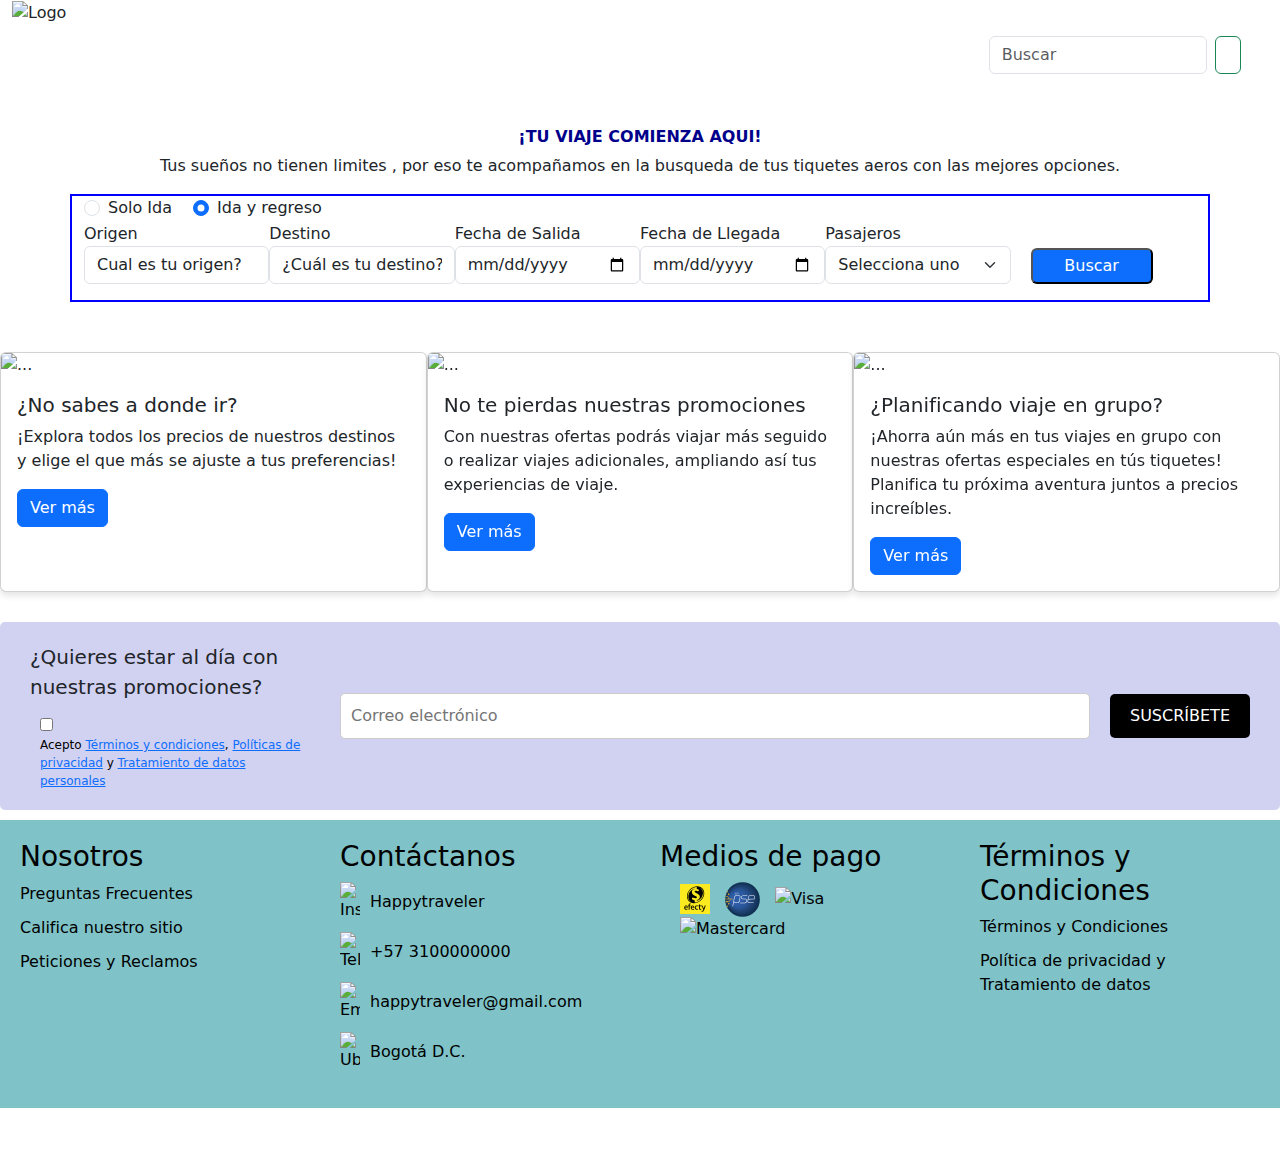
==== commit 8a204268: "Terminacion  de una parte del index HTML y unas partes" ====
--- a/index.html
+++ b/index.html
@@ -13,7 +13,9 @@
     <!--link de las librerias-->
     <!--Bootstrap-->
     <link href="https://cdn.jsdelivr.net/npm/bootstrap@5.3.3/dist/css/bootstrap.min.css" rel="stylesheet" integrity="sha384-QWTKZyjpPEjISv5WaRU9OFeRpok6YctnYmDr5pNlyT2bRjXh0JMhjY6hW+ALEwIH" crossorigin="anonymous">
-    
+     
+    <!-- link de los estilos de las cards de vuelos despuest de buscar -->
+    <link rel="stylesheet" href="/css/cardsVuelosIndex.css">
 
 </head>
 
@@ -66,106 +68,116 @@
                 <p>Tus sueños no tienen limites , por eso te acompañamos en la busqueda de tus tiquetes aeros con las mejores opciones.</p>
             </div>
         </div>
-        <div class="container">
+        <div class="container"   id="seccionFlightsMain">
             <div class="row bg-boxes" id="rowchange1">
-                <form action="">
+                <form action="" id="formularioFlightsIndex">
                 <div class="col-12">
                     <div class="form-check form-check-inline">
                         <input id="my-input" class="form-check-input" type="radio" name="fechatipo" value="soloida">
                         <label for="my-input" class="form-check-label">Solo Ida</label>
                         </div>
                     <div class="form-check form-check-inline">
-                        <input id="my-input" class="form-check-input" type="radio" name="fechatipo" value="idayregreso">
+                        <input id="my-input" class="form-check-input" type="radio" name="fechatipo" value="idayregreso" checked>
                         <label for="my-input" class="form-check-label">Ida y regreso</label>
                     </div>
                               
                     <div class="form-edit">
                         <div class="form-group  col-2">
                             <label for="my-select">Origen</label>
-                            <select id="my-select" class="form-control" name="">
-                                <option>Cual es tu origen?</option>
-                                <option>Bogota</option>
-                                <option>Medellin</option>
-                            </select>
+                            <select id="origenSelectID" class="form-control" name="" required>
+                                <option value="">Cual es tu origen?</option>
+                               </select>
                         </div>
                         <div class="form-group  col-2">
                             <label for="my-select">Destino</label>
-                            <select id="my-select" class="form-control" name="">
-                                <option>¿Cuál es tu destino?</option>
-                                <option>Calí</option>
-                                <option>Santa Marta</option>
-                                <option>Barranquilla</option>
+                            <select id="destinoSelectID" class="form-control" name="" required>
+                                <option value="">¿Cuál es tu destino?</option>
+                                
                             </select>
                        </div>
                         <div class="form-group  col-2">
                             <label for="my-select">Fecha de Salida</label>
-                            <input type="date" name="" id="fechaSalida" class="form-control">
+                            <input type="date"  id="fechaSalida" name="" class="form-control" >
                         </div>
                         <div class="form-group  col-2" id="fechaLlegadaDiv">
                             <label for="my-select">Fecha de Llegada</label>
-                            <input type="date" name="" id=""  class="form-control">
+                            <input type="date"  id="fechaLlegada" name=""  class="form-control" >
                         </div>
                         <div class="mb-3 col-sm-2">  
                             <label for="" class="form-group">Pasajeros</label>
                             <select
                                 class="form-select"
                                 name=""
-                                id="">
-                                <option selected>Selecciona uno</option>
-                                <option value="">2</option>
-                                <option value="">3</option>
-                                <option value="">4</option>
+                                id="pasajerosSelectID" required>
+                                <option selected value="">Selecciona uno</option>
+                                <option value="1">1</option>
+                                <option value="2">2</option>
+                                <option value="3">3</option>
+                                <option value="4">4</option>
+                                <option value="5">5</option>
+                                <option value="6">6</option>
+
                             </select>
                             
                       </div>
                       <button type="submit" class="btn-primary btn-edit "> Buscar </button>
                              </div>
-                             
-                </div>
+                   </div>
                 </form>
             </div>
         </div>
     </div>
           
-   
-       
-        
-    </div>
+    </div>
+
+
+    <div class="toast-container position-fixed top-22 end-0 p-3">
+        <div id="toast" class="toast" role="alert" aria-live="assertive" aria-atomic="true">
+            <div class="toast-header bg-danger text-white">
+                <strong class="me-auto text-white">Happy Traveller Alerts!</strong>
+                <button type="button" class="btn-close btn-close-white" data-bs-dismiss="toast" aria-label="Close"></button>
+            </div>
+            <div class="toast-body"></div>
+        </div>
+    </div>
+
 
     <!--Fin de banner Andrew-->
 
 
 
     <!--cards de promos Rudy -->
-    <div class="promos_cards d-flex justify-content-center" >
-        <div class="card" style="width: 30rem;">
-            <img src="images/indecisos.jpg" class="card-img-top" alt="...">
-            <div class="card-body">
-              <h5 class="card-title">¿No sabes a donde ir?</h5>
-              <p class="card-text">¡Explora todos los precios de nuestros destinos y elige el que más se ajuste a tus preferencias!</p>
-              <a href="#" class="btn btn-primary">Ver más</a>
-            </div>
-            
-        </div>
-        <div class="card" style="width: 30rem;">
-            <img src="images/promos.jpg" class="card-img-top" alt="...">
-            <div class="card-body">
-              <h5 class="card-title">No te pierdas nuestras promociones</h5>
-              <p class="card-text">Con nuestras ofertas podrás viajar más seguido o realizar viajes adicionales, ampliando así tus experiencias de viaje.</p>
-              <a href="#" class="btn btn-primary">Ver más</a>
-            </div>
-        </div>
-        <div class="card"  style="width: 30rem;">
-            <img src="images/grupos.jpg" class="card-img-top" alt="...">
-            <div class="card-body">
-              <h5 class="card-title">¿Planificando viaje en grupo?</h5>
-              <p class="card-text">¡Ahorra aún más en tus viajes en grupo con nuestras ofertas especiales en tús tiquetes! Planifica tu próxima aventura juntos a precios increíbles.</p>
-              <a href="#" class="btn btn-primary">Ver más</a>
-            </div>
-        </div>
-    </div>
+    <div id="vuelosResultsIndex">
+        <div class="promos_cards d-flex justify-content-center" >
+            <div class="card" style="width: 30rem;">
+                <img src="images/indecisos.jpg" class="card-img-top" alt="...">
+                <div class="card-body">
+                  <h5 class="card-title">¿No sabes a donde ir?</h5>
+                  <p class="card-text">¡Explora todos los precios de nuestros destinos y elige el que más se ajuste a tus preferencias!</p>
+                  <a href="#" class="btn btn-primary">Ver más</a>
+                </div>
+                
+            </div>
+            <div class="card" style="width: 30rem;">
+                <img src="images/promos.jpg" class="card-img-top" alt="...">
+                <div class="card-body">
+                  <h5 class="card-title">No te pierdas nuestras promociones</h5>
+                  <p class="card-text">Con nuestras ofertas podrás viajar más seguido o realizar viajes adicionales, ampliando así tus experiencias de viaje.</p>
+                  <a href="#" class="btn btn-primary">Ver más</a>
+                </div>
+            </div>
+            <div class="card"  style="width: 30rem;">
+                <img src="images/grupos.jpg" class="card-img-top" alt="...">
+                <div class="card-body">
+                  <h5 class="card-title">¿Planificando viaje en grupo?</h5>
+                  <p class="card-text">¡Ahorra aún más en tus viajes en grupo con nuestras ofertas especiales en tús tiquetes! Planifica tu próxima aventura juntos a precios increíbles.</p>
+                  <a href="#" class="btn btn-primary">Ver más</a>
+                </div>
+            </div>
+        </div>
+    </div>
+    
     <!--fin de cards promos-->
-
     <!--inicio de suscripción-->
     <div>
         <div class="subscription-container">
@@ -187,6 +199,28 @@
     </div>
     <!--fin de suscripción Rudy-->
 
+    <!-- <div class="card mb-3" style="max-width: 540px;">
+        <div class="row g-0">
+          <div class="col-md-4">
+            <img src="..." class="img-fluid rounded-start" alt="...">
+          </div>
+          <div class="col-md-8">
+            <div class="card-body">
+              <h5 class="card-title">Card title</h5>
+              <p class="card-text">This is a wider card with supporting text below as a natural lead-in to additional content. This content is a little bit longer.</p>
+              <p class="card-text"><small class="text-body-secondary">Last updated 3 mins ago</small></p>
+            </div>
+          </div>
+        </div>
+      </div> -->
+
+      
+
+      
+      
+     
+
+
  <!--inicio de footer EVANGELINA-->
 
     <footer class="footer">
@@ -220,6 +254,7 @@
             </ul>
         </div>
         <div>
+            
             <h3>Medios de pago</h3>
             <div  class="payment-methods">
                 <img src="images/efecty.svg" alt="Efecty" width="30">
@@ -250,7 +285,8 @@
 
     <!--inicio de archivos de JS-->
     <script src="/js/app.js" defer></script>
-    <script src="/js/script.js"></script>
+    <script src="/js/selectsindex.js"></script>
+    
     <script src="https://cdn.jsdelivr.net/npm/bootstrap@5.3.3/dist/js/bootstrap.bundle.min.js" integrity="sha384-YvpcrYf0tY3lHB60NNkmXc5s9fDVZLESaAA55NDzOxhy9GkcIdslK1eN7N6jIeHz" crossorigin="anonymous"></script>
     <!--icnonos-->
     <script src="https://kit.fontawesome.com/4c67889bee.js" crossorigin="anonymous"></script>
--- a/css/cardsVuelosIndex.css
+++ b/css/cardsVuelosIndex.css
@@ -0,0 +1,34 @@
+.card {
+    margin-bottom: 20px;
+    box-shadow: 0 4px 6px rgba(0, 0, 0, 0.1);
+  }
+  .flight-section  {
+    width: 40px;
+    height: 40px;
+    
+    
+  }
+  .price-section {
+    border-left: 2px solid #e5e5e5;
+    
+  }
+  .priceCard {
+    font-size: 1.4rem;
+    font-weight: bold;
+    color: #007bff;
+  }
+  .subtitle {
+    font-size: 0.9rem;
+    color: #6c757d;
+  }
+
+  .divAeorlinea {
+    margin-left: 25px;
+    margin-top: 25px;
+    
+    
+
+  }
+
+ 
+  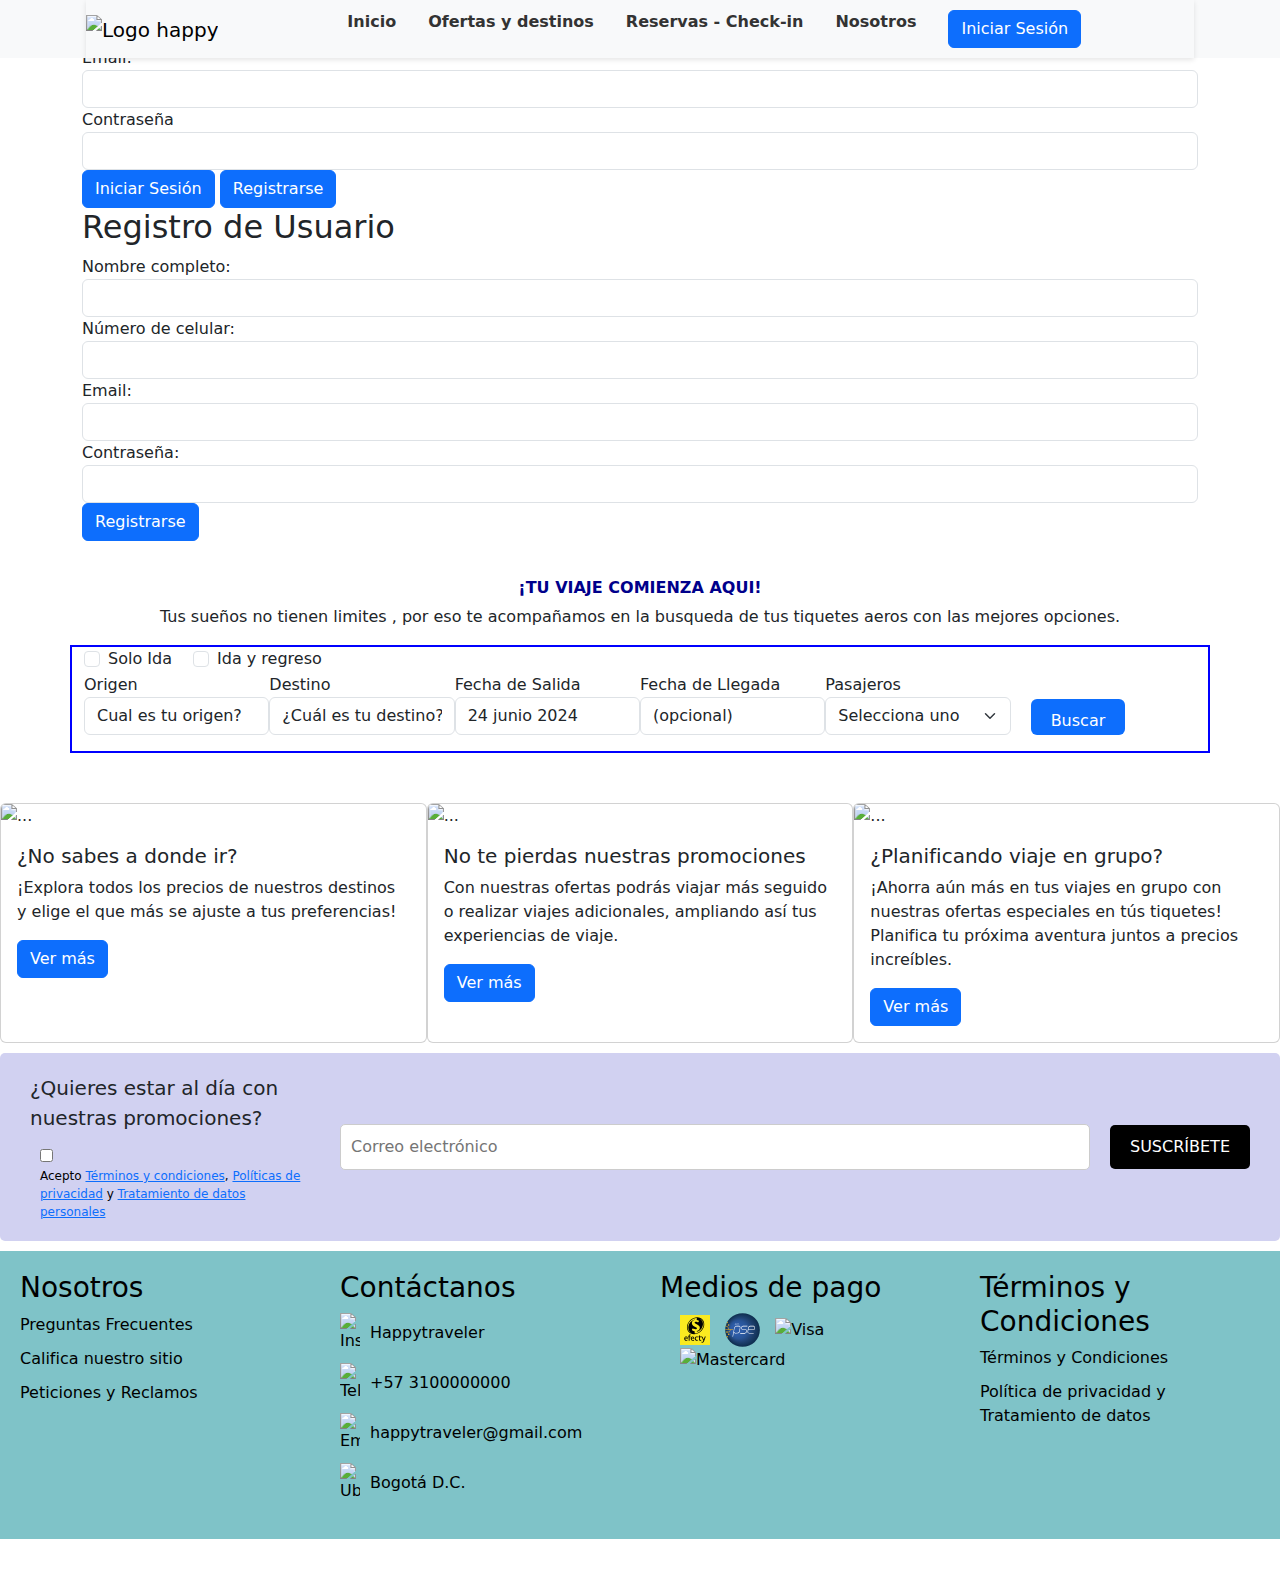
==== commit b5b3ab3f: "ingreso usuarios" ====
--- a/index.html
+++ b/index.html
@@ -13,54 +13,91 @@
     <!--link de las librerias-->
     <!--Bootstrap-->
     <link href="https://cdn.jsdelivr.net/npm/bootstrap@5.3.3/dist/css/bootstrap.min.css" rel="stylesheet" integrity="sha384-QWTKZyjpPEjISv5WaRU9OFeRpok6YctnYmDr5pNlyT2bRjXh0JMhjY6hW+ALEwIH" crossorigin="anonymous">
-     
-    <!-- link de los estilos de las cards de vuelos despuest de buscar -->
-    <link rel="stylesheet" href="/css/cardsVuelosIndex.css">
+    
 
 </head>
 
-<body>
+<body >
     <!--inicio de banner Andrew-->
-    <div class="container-fluid">  
-        <header>  
-            <div class="row bgg-image">  
-                <div class="col-4">  
-                    <img src="/images/logo.jpeg" class="imgedit" alt="Logo">  
-                </div>  
-                <div class="col-8">  
-                    <form class="d-flex form2-edit">  
-                        <input class="form-control me-sm-2" type="text" placeholder="Buscar">  
-                        <button class="btn btn-outline-success my-2 my-sm-0" type="submit">  
-                            <i class="fa-solid fa-magnifying-glass btn-edit2"></i>  
-                        </button>  
-                    </form>  
-                    <nav class="navbar navbar-expand-sm navbar-dark">  
-                        <button class="navbar-toggler" type="button" data-bs-toggle="collapse" data-bs-target="#collapsibleNavId" aria-controls="collapsibleNavId" aria-expanded="false" aria-label="Toggle navigation">  
-                            <span class="navbar-toggler-icon"></span>  
-                        </button>  
-                        <div class="collapse navbar-collapse" id="collapsibleNavId">  
-                            <ul class="Ru-menu navbar-nav me-auto mt-2 mt-lg-0">  
-                                <li class="nav-item linktext-edit">  
-                                    <a class="nav-link active" href="index.html">Inicio</a>  
-                                </li>  
-                                <li class="nav-item linktext-edit">  
-                                    <a class="nav-link active" href="ofertasDestinos.html">Ofertas y destinos</a>  
-                                </li>  
-                                <li class="nav-item linktext-edit">  
-                                    <a class="nav-link" href="reservasCheck-In.html">Reservas - Check-in</a>  
-                                </li>  
-                                <li class="nav-item linktext-edit">  
-                                    <a class="nav-link" href="nosotros.html">Nosotros</a>  
-                                </li>  
-                                <li class="nav-item linktext-edit">  
-                                    <a class="nav-link" href="miCuenta.html">Mi cuenta</a>  
-                                </li>  
-                            </ul>  
+    <header id="header" class="fixed-top">  
+        <div class="container-fluid bg-light inner">  
+            <div class="container px-3">  
+                <nav class="navbar navbar-light navbar-expand-xl">  
+                    <a href="index.html" class="navbar-brand">  
+                        <img src="/images/logo.jpeg" alt="Logo happy" width="160" height="auto">  
+                    </a>  
+                    
+                    <button class="navbar-toggler py-2 px-3" type="button" data-bs-toggle="collapse" data-bs-target="#navbarCollapse">  
+                        <span class="fa fa-bars text-primary"></span>  
+                    </button>  
+                    
+                    <div class="collapse navbar-collapse bg-light" id="navbarCollapse">  
+                        <div class="navbar-nav mx-auto">   
+                            <a class="dropdown-item mx-3" href="index.html">Inicio</a>  
+                            <a class="dropdown-item mx-3" href="ofertasDestinos.html">Ofertas y destinos</a>  
+                            <a class="dropdown-item mx-3" href="reservasCheck-In.html">Reservas - Check-in</a>  
+                            <a class="dropdown-item mx-3" href="nosotros.html">Nosotros</a>  
+                            <button class="btn btn-primary mx-3" onclick="myFunction()">Iniciar Sesión</button>   
                         </div>  
-                    </nav>  
-                </div>  
+                    </div>  
+                </nav>  
             </div>  
-        </header>  
+        </div>  
+    </header> 
+        <div class="container-fluid ">  
+        <!--Inicio contenedor formularios-->
+            <div class="container-forms" >
+                <!--Inicio de formulario de inicio de sesión -->
+                <div class="container" id="myDIV">
+                    <h2>Ingresar</h2>
+                    <form id="loginForm" onsubmit="return validateForm()">
+                      <div class="form-group">
+                        <label for="email">Email:</label>
+                        <input class="form-control"  type="email" id="email-1" name="email" required>
+                      </div>
+                      <div class="form-group">
+                        <label  for="password">Contraseña</label>
+                        <input class="form-control" type="password" id="password-1" name="contrasena" required>
+                      </div>
+                       <div class="botones-login">
+                            <button type="submit" href="sesionPerfil.html" class="btn btn-primary">Iniciar Sesión</button>
+                            <button class="btn btn-primary" onclick="myFunction1()">Registrarse</button>
+                        </div>
+                    </form>
+                </div>
+        
+                <!--Fin de formulario-->
+                <!--formulario de registro-->
+                
+                <div class="container" id="formularioRegistro">
+                    <h2>Registro de Usuario</h2>
+                    <form id="registrationForm">
+                        <div class="form-group">
+                            <label for="fullName">Nombre completo:</label>
+                            <input type="text" class="form-control" id="fullName" required>
+                        </div>
+                        <div class="form-group">
+                            <label for="phoneNumber">Número de celular:</label>
+                            <input type="tel" class="form-control" id="phoneNumber" required>
+                        </div>
+                        <div class="form-group">
+                            <label for="email-2">Email:</label>
+                            <input type="email" class="form-control" id="email-2" required>
+                        </div>
+                        <div class="form-group">
+                            <label for="password">Contraseña:</label>
+                            <input type="password" class="form-control" id="password-2" required>
+                        </div>
+                        <div class="btn-registrarse">
+                            <button type="submit" class="btn btn-primary">Registrarse</button>
+                        </div>
+                    </form>
+                </div>
+                <!--Fin de formulario de registro-->
+            </div>
+            <!--Fin contenedor formularios-->
+    
+         
     
         <div class="row text-center">
             <div class="col-12">
@@ -68,116 +105,105 @@
                 <p>Tus sueños no tienen limites , por eso te acompañamos en la busqueda de tus tiquetes aeros con las mejores opciones.</p>
             </div>
         </div>
-        <div class="container"   id="seccionFlightsMain">
-            <div class="row bg-boxes" id="rowchange1">
-                <form action="" id="formularioFlightsIndex">
-                <div class="col-12">
+        <div class="container">
+            <div class="row bg-boxes">
+                <div class="col-12  ">
                     <div class="form-check form-check-inline">
-                        <input id="my-input" class="form-check-input" type="radio" name="fechatipo" value="soloida">
+                        <input id="my-input" class="form-check-input" type="checkbox" name="" value="true">
                         <label for="my-input" class="form-check-label">Solo Ida</label>
                         </div>
                     <div class="form-check form-check-inline">
-                        <input id="my-input" class="form-check-input" type="radio" name="fechatipo" value="idayregreso" checked>
+                        <input id="my-input" class="form-check-input" type="checkbox" name="" value="true">
                         <label for="my-input" class="form-check-label">Ida y regreso</label>
                     </div>
                               
                     <div class="form-edit">
                         <div class="form-group  col-2">
                             <label for="my-select">Origen</label>
-                            <select id="origenSelectID" class="form-control" name="" required>
-                                <option value="">Cual es tu origen?</option>
-                               </select>
+                            <select id="my-select" class="form-control" name="">
+                                <option>Cual es tu origen?</option>
+                                <option>Bogota</option>
+                                <option>Medellin</option>
+                            </select>
                         </div>
                         <div class="form-group  col-2">
                             <label for="my-select">Destino</label>
-                            <select id="destinoSelectID" class="form-control" name="" required>
-                                <option value="">¿Cuál es tu destino?</option>
-                                
+                            <select id="my-select" class="form-control" name="">
+                                <option>¿Cuál es tu destino?</option>
+                                <option>Calí</option>
+                                <option>Santa Marta</option>
+                                <option>Barranquilla</option>
                             </select>
                        </div>
                         <div class="form-group  col-2">
                             <label for="my-select">Fecha de Salida</label>
-                            <input type="date"  id="fechaSalida" name="" class="form-control" >
-                        </div>
-                        <div class="form-group  col-2" id="fechaLlegadaDiv">
+                            <select id="my-select" class="form-control" name="">
+                                <option>24 junio 2024</option>
+                            </select>
+                        </div>
+                        <div class="form-group  col-2">
                             <label for="my-select">Fecha de Llegada</label>
-                            <input type="date"  id="fechaLlegada" name=""  class="form-control" >
+                            <select id="my-select" class="form-control" name="">
+                                <option>(opcional)</option>         
+                            </select>
                         </div>
                         <div class="mb-3 col-sm-2">  
                             <label for="" class="form-group">Pasajeros</label>
                             <select
                                 class="form-select"
                                 name=""
-                                id="pasajerosSelectID" required>
-                                <option selected value="">Selecciona uno</option>
-                                <option value="1">1</option>
-                                <option value="2">2</option>
-                                <option value="3">3</option>
-                                <option value="4">4</option>
-                                <option value="5">5</option>
-                                <option value="6">6</option>
-
-                            </select>
-                            
+                                id="">
+                                <option selected>Selecciona uno</option>
+                                <option value="">2</option>
+                                <option value="">3</option>
+                                <option value="">4</option>
+                            </select>
                       </div>
                       <button type="submit" class="btn-primary btn-edit "> Buscar </button>
-                             </div>
-                   </div>
-                </form>
-            </div>
-        </div>
-    </div>
-          
-    </div>
-
-
-    <div class="toast-container position-fixed top-22 end-0 p-3">
-        <div id="toast" class="toast" role="alert" aria-live="assertive" aria-atomic="true">
-            <div class="toast-header bg-danger text-white">
-                <strong class="me-auto text-white">Happy Traveller Alerts!</strong>
-                <button type="button" class="btn-close btn-close-white" data-bs-dismiss="toast" aria-label="Close"></button>
-            </div>
-            <div class="toast-body"></div>
-        </div>
-    </div>
-
+                    </div>
+                </div>
+            </div>
+        </div>
+    </div>
+            
+       
+        
+    </div>
 
     <!--Fin de banner Andrew-->
 
 
 
     <!--cards de promos Rudy -->
-    <div id="vuelosResultsIndex">
-        <div class="promos_cards d-flex justify-content-center" >
-            <div class="card" style="width: 30rem;">
-                <img src="images/indecisos.jpg" class="card-img-top" alt="...">
-                <div class="card-body">
-                  <h5 class="card-title">¿No sabes a donde ir?</h5>
-                  <p class="card-text">¡Explora todos los precios de nuestros destinos y elige el que más se ajuste a tus preferencias!</p>
-                  <a href="#" class="btn btn-primary">Ver más</a>
-                </div>
-                
-            </div>
-            <div class="card" style="width: 30rem;">
-                <img src="images/promos.jpg" class="card-img-top" alt="...">
-                <div class="card-body">
-                  <h5 class="card-title">No te pierdas nuestras promociones</h5>
-                  <p class="card-text">Con nuestras ofertas podrás viajar más seguido o realizar viajes adicionales, ampliando así tus experiencias de viaje.</p>
-                  <a href="#" class="btn btn-primary">Ver más</a>
-                </div>
-            </div>
-            <div class="card"  style="width: 30rem;">
-                <img src="images/grupos.jpg" class="card-img-top" alt="...">
-                <div class="card-body">
-                  <h5 class="card-title">¿Planificando viaje en grupo?</h5>
-                  <p class="card-text">¡Ahorra aún más en tus viajes en grupo con nuestras ofertas especiales en tús tiquetes! Planifica tu próxima aventura juntos a precios increíbles.</p>
-                  <a href="#" class="btn btn-primary">Ver más</a>
-                </div>
-            </div>
-        </div>
-    </div>
-    
+    <div class="promos_cards d-flex justify-content-center" >
+        <div class="card" style="width: 30rem;">
+            <img src="images/indecisos.jpg" class="card-img-top" alt="...">
+            <div class="card-body">
+              <h5 class="card-title">¿No sabes a donde ir?</h5>
+              <p class="card-text">¡Explora todos los precios de nuestros destinos y elige el que más se ajuste a tus preferencias!</p>
+              <a href="#" class="btn btn-primary">Ver más</a>
+            </div>
+            
+        </div>
+        <div class="card" style="width: 30rem;">
+            <img src="images/promos.jpg" class="card-img-top" alt="...">
+            <div class="card-body">
+              <h5 class="card-title">No te pierdas nuestras promociones</h5>
+              <p class="card-text">Con nuestras ofertas podrás viajar más seguido o realizar viajes adicionales, ampliando así tus experiencias de viaje.</p>
+              <a href="#" class="btn btn-primary">Ver más</a>
+            </div>
+        </div>
+        <div class="card"  style="width: 30rem;">
+            <img src="images/grupos.jpg" class="card-img-top" alt="...">
+            <div class="card-body">
+              <h5 class="card-title">¿Planificando viaje en grupo?</h5>
+              <p class="card-text">¡Ahorra aún más en tus viajes en grupo con nuestras ofertas especiales en tús tiquetes! Planifica tu próxima aventura juntos a precios increíbles.</p>
+              <a href="#" class="btn btn-primary">Ver más</a>
+            </div>
+        </div>
+    </div>
     <!--fin de cards promos-->
+
     <!--inicio de suscripción-->
     <div>
         <div class="subscription-container">
@@ -199,28 +225,6 @@
     </div>
     <!--fin de suscripción Rudy-->
 
-    <!-- <div class="card mb-3" style="max-width: 540px;">
-        <div class="row g-0">
-          <div class="col-md-4">
-            <img src="..." class="img-fluid rounded-start" alt="...">
-          </div>
-          <div class="col-md-8">
-            <div class="card-body">
-              <h5 class="card-title">Card title</h5>
-              <p class="card-text">This is a wider card with supporting text below as a natural lead-in to additional content. This content is a little bit longer.</p>
-              <p class="card-text"><small class="text-body-secondary">Last updated 3 mins ago</small></p>
-            </div>
-          </div>
-        </div>
-      </div> -->
-
-      
-
-      
-      
-     
-
-
  <!--inicio de footer EVANGELINA-->
 
     <footer class="footer">
@@ -254,7 +258,6 @@
             </ul>
         </div>
         <div>
-            
             <h3>Medios de pago</h3>
             <div  class="payment-methods">
                 <img src="images/efecty.svg" alt="Efecty" width="30">
@@ -284,9 +287,7 @@
 
 
     <!--inicio de archivos de JS-->
-    <script src="/js/app.js" defer></script>
-    <script src="/js/selectsindex.js"></script>
-    
+    <script src="/js/script.js"></script>
     <script src="https://cdn.jsdelivr.net/npm/bootstrap@5.3.3/dist/js/bootstrap.bundle.min.js" integrity="sha384-YvpcrYf0tY3lHB60NNkmXc5s9fDVZLESaAA55NDzOxhy9GkcIdslK1eN7N6jIeHz" crossorigin="anonymous"></script>
     <!--icnonos-->
     <script src="https://kit.fontawesome.com/4c67889bee.js" crossorigin="anonymous"></script>
--- a/css/style.css
+++ b/css/style.css
@@ -1,21 +1,40 @@
-/*Estilos de Andrew*/
-body {
-    margin: 0;
-    padding: 0;
-}
-.bgg-image {
-    background-image: url(../images/bgfirstpartt.png);
-    background-repeat: no-repeat;
-    background-size: 100%;
-    
-    
-}
-.Ru-menu {
-    position: fixed;
-    width: 100%;
-    
-    padding: 10px 0;
-}
+body {  
+    padding-top: 400 px; /* Asegúrate de que el contenido principal no quede oculto detrás del encabezado fijo */ 
+    padding-top: 200 px;
+}   
+
+.fixed-top {  
+    position: fixed;  
+    top: 0;  
+    width: 100%;  
+    z-index: 1030; /* Asegúrate de que esté por encima de otros elementos */  
+}  
+
+.navbar {  
+    box-shadow: 0 2px 5px rgba(0, 0, 0, 0.1); /* Sombra suave en el menú */  
+}  
+
+.navbar-nav .dropdown-item {  
+    margin: 0 15px; /* Espaciado horizontal */  
+    font-weight: 600; /* Negrita para mejor legibilidad */  
+    color: #333; /* Color de texto */  
+}  
+
+.navbar-nav .dropdown-item:hover {  
+    color: #007bff; /* Color al pasar el mouse */  
+    text-decoration: underline; /* Subrayado para indicar interactividad */  
+}  
+
+.btn-primary {  
+    background-color: #007bff; /* Color de fondo */  
+    border: none; /* Sin borde */  
+    padding: 10px 20px; /* Espaciado interno */  
+}  
+
+.btn-primary:hover {  
+    background-color: #0056b3; /* Color al pasar el mouse */  
+}  
+
 
 .imgedit {
     max-width: 100%;
@@ -37,11 +56,6 @@
 .bg-boxes{
    background-color: rgb(255, 255, 255);
    border:  2px solid blue;
-}
-
-.lalo15{
-    padding-left: 260px;
-             
 }
 
 .btn-edit  {
@@ -54,6 +68,9 @@
 .btn-primary {
     background-color:#0d6efd;
     color: #fff;
+    white-space: nowrap; /* Evita que el texto se divida en varias líneas */  
+    padding: 10px 20px; /* Ajusta el espaciado interno del botón */  
+    width: auto; /* Permite que el botón tenga un ancho automático */  
 }
 
 .form2-edit {
@@ -203,4 +220,16 @@
 /*querys Rudy*/
 @media (max-width: 768px) {  
     
-} +} 
+
+
+
+/*RUDY PERFILES DE NOSOTROS*/
+.team-img img {  
+    max-height: 500px; /* Ajusta la altura máxima según tus necesidades */  
+    width: 100%;  
+    object-fit: cover; /* Esto asegura que la imagen se recorte y mantenga su proporción */  
+}
+#nosotros{
+    color: #000;
+}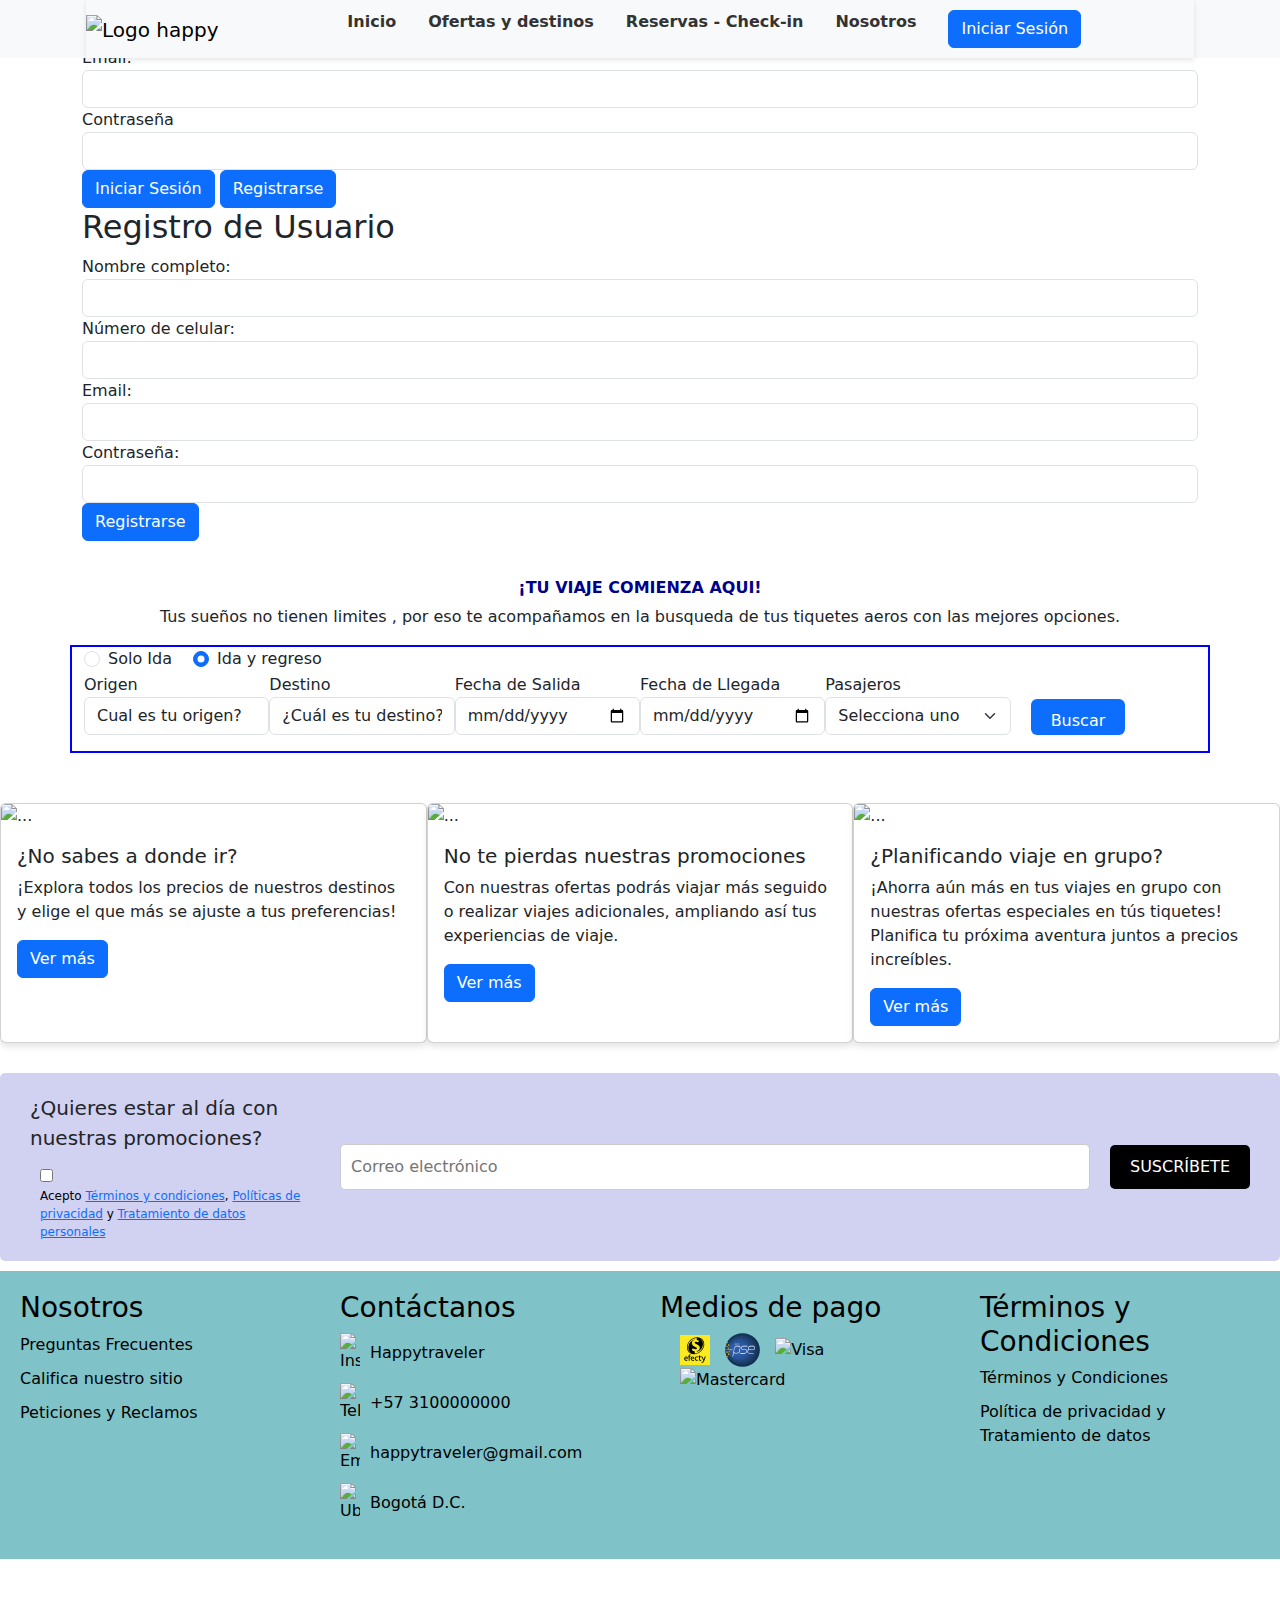
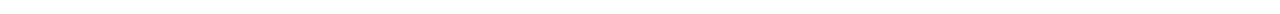
==== commit 42048d11: "Merge branch 'main' of https://github.com/happytraveler-com/maquetaci-n" ====
--- a/index.html
+++ b/index.html
@@ -13,7 +13,9 @@
     <!--link de las librerias-->
     <!--Bootstrap-->
     <link href="https://cdn.jsdelivr.net/npm/bootstrap@5.3.3/dist/css/bootstrap.min.css" rel="stylesheet" integrity="sha384-QWTKZyjpPEjISv5WaRU9OFeRpok6YctnYmDr5pNlyT2bRjXh0JMhjY6hW+ALEwIH" crossorigin="anonymous">
-    
+     
+    <!-- link de los estilos de las cards de vuelos despuest de buscar -->
+    <link rel="stylesheet" href="/css/cardsVuelosIndex.css">
 
 </head>
 
@@ -105,105 +107,116 @@
                 <p>Tus sueños no tienen limites , por eso te acompañamos en la busqueda de tus tiquetes aeros con las mejores opciones.</p>
             </div>
         </div>
-        <div class="container">
-            <div class="row bg-boxes">
-                <div class="col-12  ">
+        <div class="container"   id="seccionFlightsMain">
+            <div class="row bg-boxes" id="rowchange1">
+                <form action="" id="formularioFlightsIndex">
+                <div class="col-12">
                     <div class="form-check form-check-inline">
-                        <input id="my-input" class="form-check-input" type="checkbox" name="" value="true">
+                        <input id="my-input" class="form-check-input" type="radio" name="fechatipo" value="soloida">
                         <label for="my-input" class="form-check-label">Solo Ida</label>
                         </div>
                     <div class="form-check form-check-inline">
-                        <input id="my-input" class="form-check-input" type="checkbox" name="" value="true">
+                        <input id="my-input" class="form-check-input" type="radio" name="fechatipo" value="idayregreso" checked>
                         <label for="my-input" class="form-check-label">Ida y regreso</label>
                     </div>
                               
                     <div class="form-edit">
                         <div class="form-group  col-2">
                             <label for="my-select">Origen</label>
-                            <select id="my-select" class="form-control" name="">
-                                <option>Cual es tu origen?</option>
-                                <option>Bogota</option>
-                                <option>Medellin</option>
-                            </select>
+                            <select id="origenSelectID" class="form-control" name="" required>
+                                <option value="">Cual es tu origen?</option>
+                               </select>
                         </div>
                         <div class="form-group  col-2">
                             <label for="my-select">Destino</label>
-                            <select id="my-select" class="form-control" name="">
-                                <option>¿Cuál es tu destino?</option>
-                                <option>Calí</option>
-                                <option>Santa Marta</option>
-                                <option>Barranquilla</option>
+                            <select id="destinoSelectID" class="form-control" name="" required>
+                                <option value="">¿Cuál es tu destino?</option>
+                                
                             </select>
                        </div>
                         <div class="form-group  col-2">
                             <label for="my-select">Fecha de Salida</label>
-                            <select id="my-select" class="form-control" name="">
-                                <option>24 junio 2024</option>
-                            </select>
-                        </div>
-                        <div class="form-group  col-2">
+                            <input type="date"  id="fechaSalida" name="" class="form-control" >
+                        </div>
+                        <div class="form-group  col-2" id="fechaLlegadaDiv">
                             <label for="my-select">Fecha de Llegada</label>
-                            <select id="my-select" class="form-control" name="">
-                                <option>(opcional)</option>         
-                            </select>
+                            <input type="date"  id="fechaLlegada" name=""  class="form-control" >
                         </div>
                         <div class="mb-3 col-sm-2">  
                             <label for="" class="form-group">Pasajeros</label>
                             <select
                                 class="form-select"
                                 name=""
-                                id="">
-                                <option selected>Selecciona uno</option>
-                                <option value="">2</option>
-                                <option value="">3</option>
-                                <option value="">4</option>
+                                id="pasajerosSelectID" required>
+                                <option selected value="">Selecciona uno</option>
+                                <option value="1">1</option>
+                                <option value="2">2</option>
+                                <option value="3">3</option>
+                                <option value="4">4</option>
+                                <option value="5">5</option>
+                                <option value="6">6</option>
+
                             </select>
+                            
                       </div>
                       <button type="submit" class="btn-primary btn-edit "> Buscar </button>
-                    </div>
-                </div>
-            </div>
-        </div>
-    </div>
-            
-       
-        
-    </div>
+                             </div>
+                   </div>
+                </form>
+            </div>
+        </div>
+    </div>
+          
+    </div>
+
+
+    <div class="toast-container position-fixed top-22 end-0 p-3">
+        <div id="toast" class="toast" role="alert" aria-live="assertive" aria-atomic="true">
+            <div class="toast-header bg-danger text-white">
+                <strong class="me-auto text-white">Happy Traveller Alerts!</strong>
+                <button type="button" class="btn-close btn-close-white" data-bs-dismiss="toast" aria-label="Close"></button>
+            </div>
+            <div class="toast-body"></div>
+        </div>
+    </div>
+
 
     <!--Fin de banner Andrew-->
 
 
 
     <!--cards de promos Rudy -->
-    <div class="promos_cards d-flex justify-content-center" >
-        <div class="card" style="width: 30rem;">
-            <img src="images/indecisos.jpg" class="card-img-top" alt="...">
-            <div class="card-body">
-              <h5 class="card-title">¿No sabes a donde ir?</h5>
-              <p class="card-text">¡Explora todos los precios de nuestros destinos y elige el que más se ajuste a tus preferencias!</p>
-              <a href="#" class="btn btn-primary">Ver más</a>
-            </div>
-            
-        </div>
-        <div class="card" style="width: 30rem;">
-            <img src="images/promos.jpg" class="card-img-top" alt="...">
-            <div class="card-body">
-              <h5 class="card-title">No te pierdas nuestras promociones</h5>
-              <p class="card-text">Con nuestras ofertas podrás viajar más seguido o realizar viajes adicionales, ampliando así tus experiencias de viaje.</p>
-              <a href="#" class="btn btn-primary">Ver más</a>
-            </div>
-        </div>
-        <div class="card"  style="width: 30rem;">
-            <img src="images/grupos.jpg" class="card-img-top" alt="...">
-            <div class="card-body">
-              <h5 class="card-title">¿Planificando viaje en grupo?</h5>
-              <p class="card-text">¡Ahorra aún más en tus viajes en grupo con nuestras ofertas especiales en tús tiquetes! Planifica tu próxima aventura juntos a precios increíbles.</p>
-              <a href="#" class="btn btn-primary">Ver más</a>
-            </div>
-        </div>
-    </div>
+    <div id="vuelosResultsIndex">
+        <div class="promos_cards d-flex justify-content-center" >
+            <div class="card" style="width: 30rem;">
+                <img src="images/indecisos.jpg" class="card-img-top" alt="...">
+                <div class="card-body">
+                  <h5 class="card-title">¿No sabes a donde ir?</h5>
+                  <p class="card-text">¡Explora todos los precios de nuestros destinos y elige el que más se ajuste a tus preferencias!</p>
+                  <a href="#" class="btn btn-primary">Ver más</a>
+                </div>
+                
+            </div>
+            <div class="card" style="width: 30rem;">
+                <img src="images/promos.jpg" class="card-img-top" alt="...">
+                <div class="card-body">
+                  <h5 class="card-title">No te pierdas nuestras promociones</h5>
+                  <p class="card-text">Con nuestras ofertas podrás viajar más seguido o realizar viajes adicionales, ampliando así tus experiencias de viaje.</p>
+                  <a href="#" class="btn btn-primary">Ver más</a>
+                </div>
+            </div>
+            <div class="card"  style="width: 30rem;">
+                <img src="images/grupos.jpg" class="card-img-top" alt="...">
+                <div class="card-body">
+                  <h5 class="card-title">¿Planificando viaje en grupo?</h5>
+                  <p class="card-text">¡Ahorra aún más en tus viajes en grupo con nuestras ofertas especiales en tús tiquetes! Planifica tu próxima aventura juntos a precios increíbles.</p>
+                  <a href="#" class="btn btn-primary">Ver más</a>
+                </div>
+            </div>
+        </div>
+    </div>
+    
     <!--fin de cards promos-->
-
     <!--inicio de suscripción-->
     <div>
         <div class="subscription-container">
@@ -224,6 +237,28 @@
         
     </div>
     <!--fin de suscripción Rudy-->
+
+    <!-- <div class="card mb-3" style="max-width: 540px;">
+        <div class="row g-0">
+          <div class="col-md-4">
+            <img src="..." class="img-fluid rounded-start" alt="...">
+          </div>
+          <div class="col-md-8">
+            <div class="card-body">
+              <h5 class="card-title">Card title</h5>
+              <p class="card-text">This is a wider card with supporting text below as a natural lead-in to additional content. This content is a little bit longer.</p>
+              <p class="card-text"><small class="text-body-secondary">Last updated 3 mins ago</small></p>
+            </div>
+          </div>
+        </div>
+      </div> -->
+
+      
+
+      
+      
+     
+
 
  <!--inicio de footer EVANGELINA-->
 
@@ -258,6 +293,7 @@
             </ul>
         </div>
         <div>
+            
             <h3>Medios de pago</h3>
             <div  class="payment-methods">
                 <img src="images/efecty.svg" alt="Efecty" width="30">
@@ -287,7 +323,9 @@
 
 
     <!--inicio de archivos de JS-->
-    <script src="/js/script.js"></script>
+    <script src="/js/app.js" defer></script>
+    <script src="/js/selectsindex.js"></script>
+    
     <script src="https://cdn.jsdelivr.net/npm/bootstrap@5.3.3/dist/js/bootstrap.bundle.min.js" integrity="sha384-YvpcrYf0tY3lHB60NNkmXc5s9fDVZLESaAA55NDzOxhy9GkcIdslK1eN7N6jIeHz" crossorigin="anonymous"></script>
     <!--icnonos-->
     <script src="https://kit.fontawesome.com/4c67889bee.js" crossorigin="anonymous"></script>
--- a/css/style.css
+++ b/css/style.css
@@ -56,6 +56,11 @@
 .bg-boxes{
    background-color: rgb(255, 255, 255);
    border:  2px solid blue;
+}
+
+.lalo15{
+    padding-left: 260px;
+             
 }
 
 .btn-edit  {
--- a/css/cardsVuelosIndex.css
+++ b/css/cardsVuelosIndex.css
@@ -0,0 +1,34 @@
+.card {
+    margin-bottom: 20px;
+    box-shadow: 0 4px 6px rgba(0, 0, 0, 0.1);
+  }
+  .flight-section  {
+    width: 40px;
+    height: 40px;
+    
+    
+  }
+  .price-section {
+    border-left: 2px solid #e5e5e5;
+    
+  }
+  .priceCard {
+    font-size: 1.4rem;
+    font-weight: bold;
+    color: #007bff;
+  }
+  .subtitle {
+    font-size: 0.9rem;
+    color: #6c757d;
+  }
+
+  .divAeorlinea {
+    margin-left: 25px;
+    margin-top: 25px;
+    
+    
+
+  }
+
+ 
+  